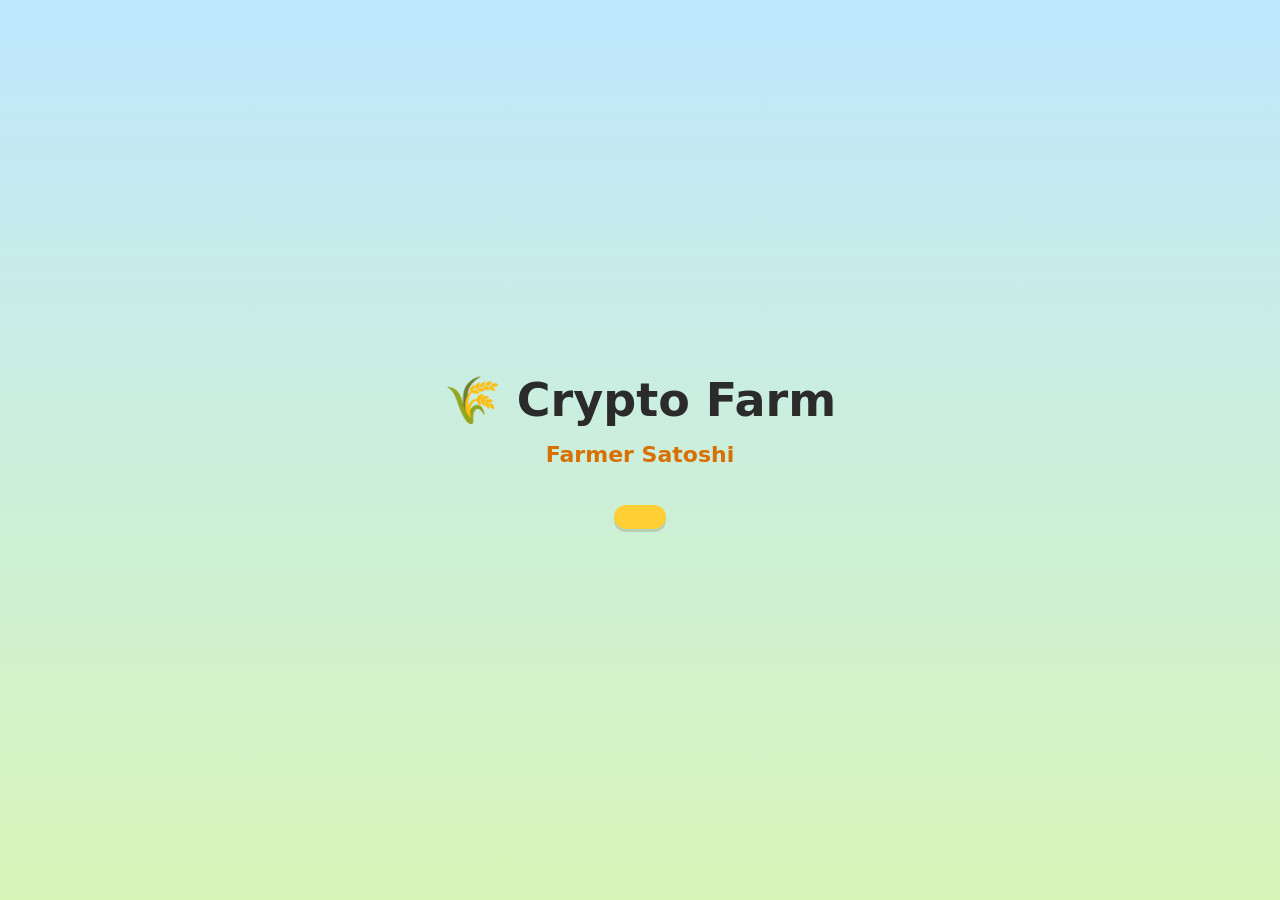
==== docs/game/index.html @ b7375c0f "Add files via upload" ====
<!doctype html>
<html lang="en">
<head>
<meta charset="utf-8">
<meta name="viewport" content="width=device-width,initial-scale=1,viewport-fit=cover">
<title>Crypto Farm: Farmer Satoshi</title>
<link rel="stylesheet" href="style.css">
<script type="importmap">{"imports":{"three":"https://cdn.jsdelivr.net/npm/three@0.160.0/build/three.module.js"}}</script>
</head>
<body>
<canvas id="c"></canvas>
<div id="hud"><button id="wb">💰 Wallet</button><span id="tk"></span><button id="mu">🔊</button></div>
<div id="bar"></div>
<div id="wp" class="hide"></div>
<div id="title">
  <h1>🌾 Crypto Farm</h1><h2>Farmer Satoshi</h2>
  <p id="ld"></p><p id="tut"></p>
  <button id="go"></button>
</div>
<small id="sim"></small>
<script type="module" src="js/main.js"></script>
</body>
</html>
---- docs/game/style.css ----
*{box-sizing:border-box;margin:0}
html,body{height:100%;overflow:hidden;font:600 14px/1.3 system-ui,sans-serif;color:#2b2b2b;-webkit-tap-highlight-color:transparent}
canvas{position:fixed;inset:0;width:100%;height:100%;touch-action:none;display:block}
button{font:inherit;border:0;border-radius:14px;padding:8px 12px;background:#fff;box-shadow:0 3px 0 #0002;cursor:pointer}
button:focus-visible,select:focus-visible,input:focus-visible{outline:3px solid #2a6df4;outline-offset:2px}
#hud{position:fixed;top:0;left:0;right:0;display:flex;gap:8px;align-items:center;padding:calc(env(safe-area-inset-top,0px) + 8px) 10px 8px}
#tk{flex:1;min-width:0;background:#fffc;border-radius:14px;padding:8px 12px;font-size:12px}
#bar{position:fixed;left:0;right:0;bottom:0;display:flex;gap:6px;justify-content:center;padding:8px 8px calc(env(safe-area-inset-bottom,0px) + 22px)}
#bar button{display:flex;flex-direction:column;align-items:center;font-size:22px;line-height:1.1;padding:6px 9px;transition:transform .15s}
#bar b{font-size:11px}#bar small{font-size:9px;opacity:.7}
#bar .on{background:#ffe27a;transform:translateY(-5px)}
#wp{position:fixed;top:calc(env(safe-area-inset-top,0px) + 56px);right:8px;width:min(350px,calc(100% - 16px));max-height:62vh;overflow:auto;background:#fffe;border-radius:18px;padding:10px;box-shadow:0 8px 24px #0003}
.hide{display:none}
.r{display:grid;grid-template-columns:14px 42px 1fr auto auto;gap:6px;align-items:center;padding:3px 0;font-size:12px}
.r i{width:12px;height:12px;border-radius:50%}.r em{font-style:normal;opacity:.6}
.r u{text-decoration:none;min-width:76px;text-align:right}.up{color:#1a8a44}.dn{color:#d33}
#sw{margin-top:8px;padding-top:8px;border-top:2px dashed #0002;display:flex;flex-wrap:wrap;gap:6px;align-items:center}
#sw input,#sw select{font:inherit;padding:6px;border-radius:10px;border:2px solid #0002;max-width:86px}
#sw small{width:100%;opacity:.6}
#title{position:fixed;inset:0;z-index:5;display:flex;flex-direction:column;align-items:center;justify-content:center;gap:10px;text-align:center;padding:24px;background:linear-gradient(#bfe8ff,#d8f5b8)}
#title h1{font-size:46px}#title h2{font-size:22px;color:#d96f00}#title p{max-width:30ch}
#go{background:#ffcf33;font-size:18px;padding:12px 26px;margin-top:6px}
#sim{position:fixed;left:10px;bottom:4px;font-size:10px;opacity:.6;z-index:6}
.fly{position:fixed;z-index:4;font-weight:800;font-size:16px;pointer-events:none;text-shadow:0 2px 0 #fff;transition:transform .8s cubic-bezier(.5,-.3,.7,1),opacity .8s}
@media (prefers-reduced-motion:reduce){.fly{transition:none}}
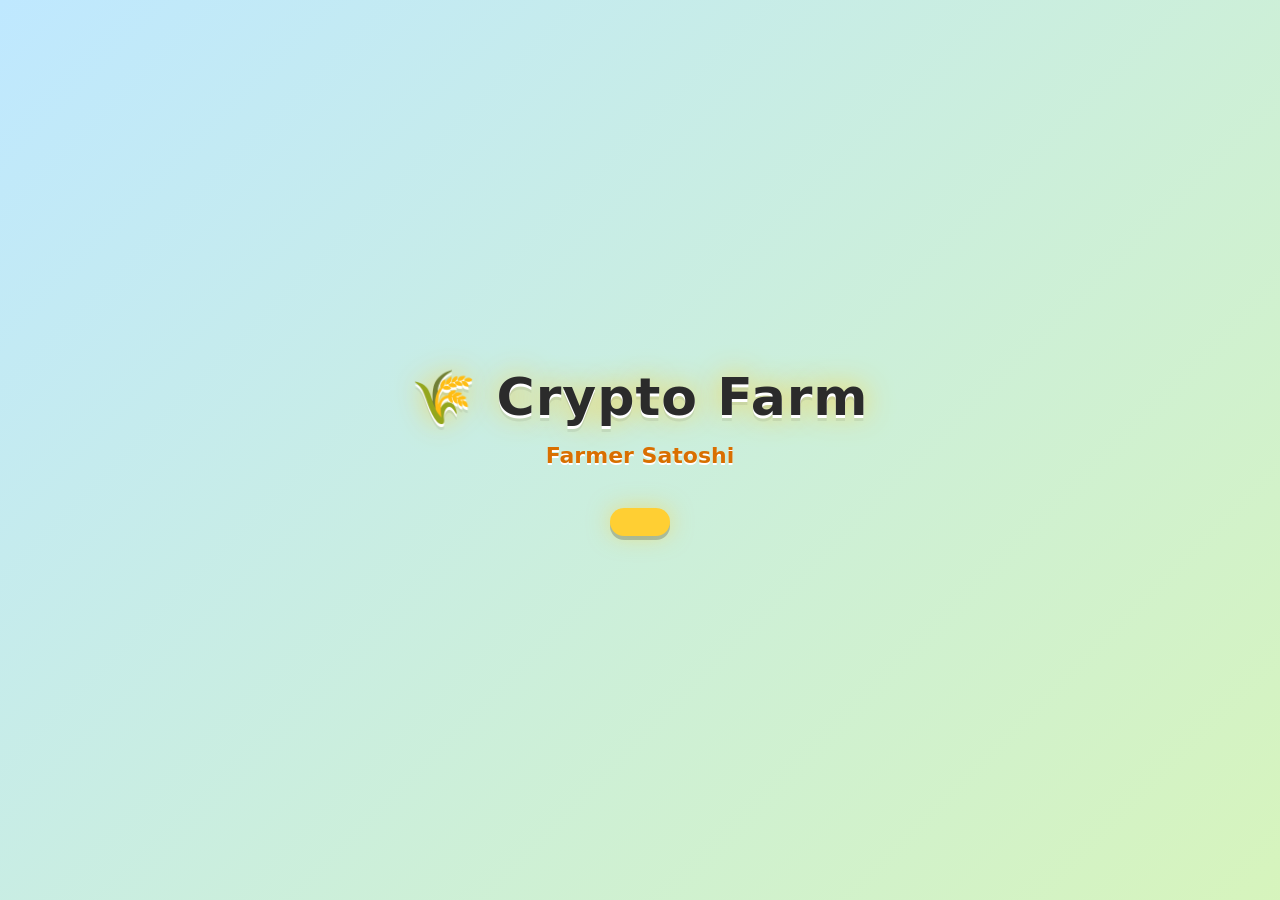
==== commit 41150c88: "Add files via upload" ====
--- a/docs/game/index.html
+++ b/docs/game/index.html
@@ -5,12 +5,19 @@
 <meta name="viewport" content="width=device-width,initial-scale=1,viewport-fit=cover">
 <title>Crypto Farm: Farmer Satoshi</title>
 <link rel="stylesheet" href="style.css">
-<script type="importmap">{"imports":{"three":"https://cdn.jsdelivr.net/npm/three@0.160.0/build/three.module.js"}}</script>
+<script type="importmap">{"imports":{"three":"./lib/three.module.js"}}</script>
 </head>
 <body>
 <canvas id="c"></canvas>
-<div id="hud"><button id="wb">💰 Wallet</button><span id="tk"></span><button id="mu">🔊</button></div>
+<div id="hud">
+  <button id="wb">💰 <span id="wt">$0</span></button>
+  <div id="chips"><span id="chip-time">☀️ 08:00</span><span id="chip-wx">☀️ cerah</span></div>
+  <button id="mu">🔊</button>
+</div>
+<span id="tk"></span>
 <div id="bar"></div>
+<div id="stick"><div id="knob"></div></div>
+<button id="act" class="hide"></button>
 <div id="wp" class="hide"></div>
 <div id="title">
   <h1>🌾 Crypto Farm</h1><h2>Farmer Satoshi</h2>
--- a/docs/game/style.css
+++ b/docs/game/style.css
@@ -3,13 +3,41 @@
 canvas{position:fixed;inset:0;width:100%;height:100%;touch-action:none;display:block}
 button{font:inherit;border:0;border-radius:14px;padding:8px 12px;background:#fff;box-shadow:0 3px 0 #0002;cursor:pointer}
 button:focus-visible,select:focus-visible,input:focus-visible{outline:3px solid #2a6df4;outline-offset:2px}
-#hud{position:fixed;top:0;left:0;right:0;display:flex;gap:8px;align-items:center;padding:calc(env(safe-area-inset-top,0px) + 8px) 10px 8px}
-#tk{flex:1;min-width:0;background:#fffc;border-radius:14px;padding:8px 12px;font-size:12px}
-#bar{position:fixed;left:0;right:0;bottom:0;display:flex;gap:6px;justify-content:center;padding:8px 8px calc(env(safe-area-inset-bottom,0px) + 22px)}
-#bar button{display:flex;flex-direction:column;align-items:center;font-size:22px;line-height:1.1;padding:6px 9px;transition:transform .15s}
-#bar b{font-size:11px}#bar small{font-size:9px;opacity:.7}
+
+/* ---------- HUD ---------- */
+#hud{position:fixed;top:0;left:0;right:0;display:flex;gap:8px;align-items:center;padding:calc(env(safe-area-inset-top,0px) + 8px) 10px 8px;z-index:5}
+#wb{font-size:15px;padding:8px 14px}
+#chips{display:flex;gap:6px;flex:1;min-width:0;justify-content:center}
+#chips span{background:#fffc;border-radius:12px;padding:6px 10px;font-size:11px;white-space:nowrap;box-shadow:0 2px 0 #0001}
+#mu{width:42px;min-height:42px;font-size:17px;padding:0}
+#tk{position:fixed;top:calc(env(safe-area-inset-top,0px) + 58px);left:10px;right:10px;background:#fffc;border-radius:12px;padding:5px 12px;font-size:11px;z-index:4;pointer-events:none;text-align:center;box-shadow:0 2px 0 #0001}
+
+/* ---------- crop bar (di atas zona jempol) ---------- */
+#bar{position:fixed;left:0;right:0;bottom:calc(env(safe-area-inset-bottom,0px) + 132px);display:flex;gap:6px;justify-content:center;padding:0 8px;z-index:5;flex-wrap:wrap}
+#bar button{display:flex;flex-direction:column;align-items:center;font-size:20px;line-height:1.1;padding:5px 8px;transition:transform .15s;border-radius:12px}
+#bar b{font-size:10px}#bar small{font-size:8px;opacity:.7}
 #bar .on{background:#ffe27a;transform:translateY(-5px)}
-#wp{position:fixed;top:calc(env(safe-area-inset-top,0px) + 56px);right:8px;width:min(350px,calc(100% - 16px));max-height:62vh;overflow:auto;background:#fffe;border-radius:18px;padding:10px;box-shadow:0 8px 24px #0003}
+
+/* ---------- joystick analog (kiri) ---------- */
+#stick{position:fixed;left:22px;bottom:calc(env(safe-area-inset-bottom,0px) + 22px);width:108px;height:108px;border-radius:50%;
+  background:radial-gradient(circle,rgba(255,255,255,.16),rgba(255,255,255,.04));
+  border:2px solid rgba(255,255,255,.4);opacity:.5;transition:opacity .12s;z-index:4;pointer-events:none}
+#stick.on{opacity:1;border-color:#fff}
+#knob{position:absolute;left:50%;top:50%;width:50px;height:50px;border-radius:50%;
+  background:radial-gradient(circle at 35% 30%,#fff,#b9d6ff);border:2px solid #2a6df4;
+  transform:translate(-50%,-50%);box-shadow:0 3px 0 #0003;transition:transform .04s}
+#stick.on #knob{transition:none}
+
+/* ---------- tombol aksi kontekstual (kanan) ---------- */
+#act{position:fixed;right:20px;bottom:calc(env(safe-area-inset-bottom,0px) + 26px);width:86px;height:86px;border-radius:50%;
+  background:#ffcf33;color:#241a00;font-size:24px;font-weight:800;display:flex;flex-direction:column;align-items:center;justify-content:center;
+  gap:1px;box-shadow:0 4px 0 #0003,0 0 20px rgba(255,207,51,.45);z-index:6;border:0;min-height:0;padding:0;line-height:1.1}
+#act small{font-size:9.5px;font-weight:700;max-width:76px;text-align:center}
+#act:active{transform:scale(.93)}
+
+/* ---------- wallet panel + sparkline ---------- */
+#wp{position:fixed;top:calc(env(safe-area-inset-top,0px) + 92px);right:8px;width:min(350px,calc(100% - 16px));max-height:62vh;overflow:auto;background:#fffe;border-radius:18px;padding:10px;box-shadow:0 8px 24px #0003;z-index:5}
+#spark{width:100%;height:36px;background:#f2f7f2;border-radius:10px;margin-bottom:8px;display:block}
 .hide{display:none}
 .r{display:grid;grid-template-columns:14px 42px 1fr auto auto;gap:6px;align-items:center;padding:3px 0;font-size:12px}
 .r i{width:12px;height:12px;border-radius:50%}.r em{font-style:normal;opacity:.6}
@@ -17,9 +45,30 @@
 #sw{margin-top:8px;padding-top:8px;border-top:2px dashed #0002;display:flex;flex-wrap:wrap;gap:6px;align-items:center}
 #sw input,#sw select{font:inherit;padding:6px;border-radius:10px;border:2px solid #0002;max-width:86px}
 #sw small{width:100%;opacity:.6}
-#title{position:fixed;inset:0;z-index:5;display:flex;flex-direction:column;align-items:center;justify-content:center;gap:10px;text-align:center;padding:24px;background:linear-gradient(#bfe8ff,#d8f5b8)}
-#title h1{font-size:46px}#title h2{font-size:22px;color:#d96f00}#title p{max-width:30ch}
-#go{background:#ffcf33;font-size:18px;padding:12px 26px;margin-top:6px}
+
+/* ---------- title screen "wah" ---------- */
+#title{position:fixed;inset:0;z-index:7;display:flex;flex-direction:column;align-items:center;justify-content:center;gap:10px;text-align:center;padding:24px;
+  background:linear-gradient(135deg,#bfe8ff,#d8f5b8,#ffe9b8,#bfe8ff);background-size:320% 320%;animation:skyShift 16s ease infinite}
+@keyframes skyShift{0%,100%{background-position:0% 50%}50%{background-position:100% 50%}}
+#title h1{font-size:52px;letter-spacing:1px;text-shadow:0 3px 0 #fff,0 6px 0 #0001,0 0 28px rgba(255,207,51,.85);animation:titlePop 2.6s ease-in-out infinite}
+@keyframes titlePop{0%,100%{transform:scale(1) rotate(-.5deg)}50%{transform:scale(1.05) rotate(.5deg)}}
+#title h2{font-size:22px;color:#d96f00;text-shadow:0 2px 0 #fff}
+#title p{max-width:32ch;font-size:13px}
+#go{background:#ffcf33;font-size:19px;padding:14px 30px;margin-top:8px;box-shadow:0 4px 0 #0003,0 0 22px rgba(255,207,51,.5);animation:goGlow 1.6s ease-in-out infinite}
+@keyframes goGlow{0%,100%{transform:scale(1)}50%{transform:scale(1.06)}}
 #sim{position:fixed;left:10px;bottom:4px;font-size:10px;opacity:.6;z-index:6}
-.fly{position:fixed;z-index:4;font-weight:800;font-size:16px;pointer-events:none;text-shadow:0 2px 0 #fff;transition:transform .8s cubic-bezier(.5,-.3,.7,1),opacity .8s}
-@media (prefers-reduced-motion:reduce){.fly{transition:none}}
+
+/* ---------- flying text ---------- */
+.fly{position:fixed;z-index:8;font-weight:800;font-size:16px;pointer-events:none;text-shadow:0 2px 0 #fff;transition:transform .8s cubic-bezier(.5,-.3,.7,1),opacity .8s}
+@media (prefers-reduced-motion:reduce){.fly{transition:none}#title h1,#go{animation:none}}
+
+/* ---------- HP kecil ---------- */
+@media (max-width:430px){
+  #bar button{font-size:17px;padding:4px 6px}
+  #bar small{display:none}
+  #stick{width:92px;height:92px;left:14px}
+  #knob{width:44px;height:44px}
+  #act{width:74px;height:74px;right:14px;font-size:20px}
+  #act small{font-size:8.5px;max-width:64px}
+  #chips span{font-size:10px;padding:5px 8px}
+}
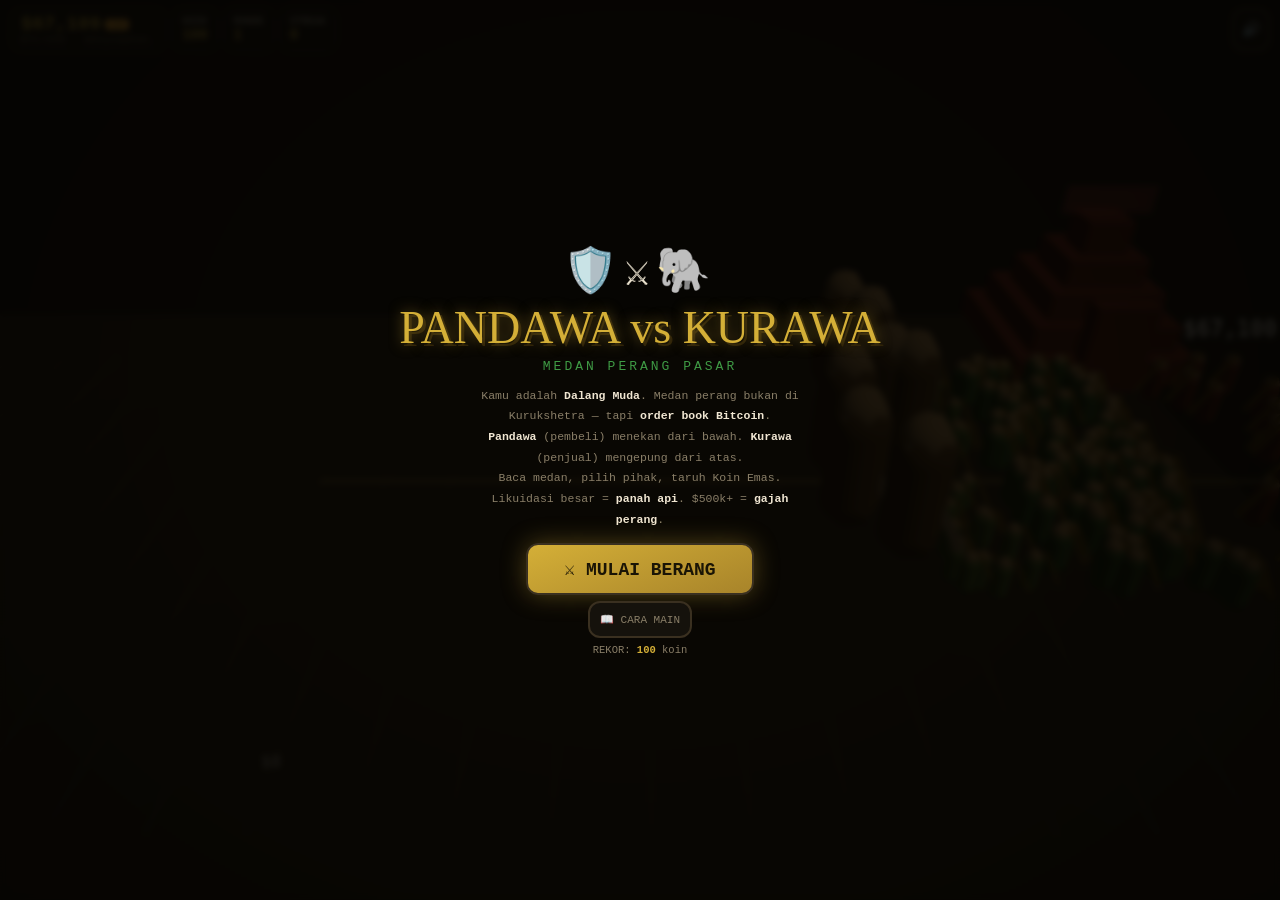
==== commit 91854b1d: "Add files via upload" ====
--- a/docs/game/index.html
+++ b/docs/game/index.html
@@ -1,30 +1,902 @@
-<!doctype html>
-<html lang="en">
+<!DOCTYPE html>
+<html lang="id">
 <head>
-<meta charset="utf-8">
-<meta name="viewport" content="width=device-width,initial-scale=1,viewport-fit=cover">
-<title>Crypto Farm: Farmer Satoshi</title>
-<link rel="stylesheet" href="style.css">
-<script type="importmap">{"imports":{"three":"./lib/three.module.js"}}</script>
+<meta charset="UTF-8">
+<meta name="viewport" content="width=device-width, initial-scale=1.0, maximum-scale=1.0, user-scalable=no">
+<title>PANDAWA vs KURAWA — Medan Perang Pasar</title>
+<style>
+/* ============================================================
+   PANDAWA vs KURAWA — Medan Perang Pasar
+   Live-data battlefield game · single file · Three.js local
+   ============================================================ */
+:root{
+  --bg:#0a0805; --panel:#15120c; --panel2:#1e1912; --line:#3a3020;
+  --gold:#d4af37; --green:#3f9b45; --red:#a03028; --cream:#f0e6d2;
+  --txt:#e8e0cc; --dim:#8a7f68; --live:#39ff14; --sim:#ffb02e;
+}
+*{box-sizing:border-box;margin:0;padding:0;-webkit-tap-highlight-color:transparent}
+html,body{height:100%;overflow:hidden}
+body{
+  background:var(--bg);color:var(--txt);
+  font-family:'Courier New',ui-monospace,monospace;
+  touch-action:manipulation;user-select:none;-webkit-user-select:none;
+}
+.comic{font-family:'Comic Sans MS','Chalkboard SE',cursive}
+#c{position:fixed;inset:0;width:100%;height:100%;display:block}
+#vig{position:fixed;inset:0;pointer-events:none;z-index:5;
+  background:radial-gradient(ellipse at 50% 42%,transparent 50%,rgba(0,0,0,.55))}
+#crt{position:fixed;inset:0;pointer-events:none;z-index:6;
+  background:repeating-linear-gradient(0deg,rgba(0,0,0,.10) 0 1px,transparent 1px 3px)}
+.screen{position:fixed;inset:0;z-index:20;display:none;flex-direction:column;
+  padding:14px;overflow-y:auto;background:rgba(6,5,3,.88);backdrop-filter:blur(3px)}
+.screen.on{display:flex}
+button{font-family:inherit;cursor:pointer;border:2px solid var(--line);color:var(--txt);
+  background:var(--panel);border-radius:12px;padding:10px;font-size:14px;min-height:48px;
+  transition:transform .06s}
+button:active{transform:scale(.95)}
+button:disabled{opacity:.35}
+
+/* ─── HUD ─── */
+#hud{position:fixed;top:0;left:0;right:0;z-index:10;display:flex;gap:6px;
+  padding:8px 10px;align-items:stretch;pointer-events:none}
+#hud > *{pointer-events:auto}
+#price-box{background:rgba(12,10,6,.85);border:1px solid var(--line);border-radius:10px;
+  padding:5px 10px;min-width:118px}
+#price{font-size:19px;font-weight:800;color:var(--gold);line-height:1.1}
+#price-sub{font-size:9px;color:var(--dim);letter-spacing:1px}
+#mode{display:inline-block;font-size:8px;padding:1px 5px;border-radius:4px;margin-left:4px;vertical-align:2px}
+#mode.live{background:var(--live);color:#03140a}
+#mode.sim{background:var(--sim);color:#241a00}
+.hud-chip{background:rgba(12,10,6,.85);border:1px solid var(--line);border-radius:10px;
+  padding:5px 9px;font-size:10px;display:flex;flex-direction:column;justify-content:center}
+.hud-chip b{font-size:14px;color:var(--gold)}
+#mute{margin-left:auto;width:38px;min-height:38px;padding:0;font-size:15px;background:rgba(12,10,6,.85)}
+
+/* ─── battle info (tengah atas) ─── */
+#binfo{position:fixed;top:56px;left:50%;transform:translateX(-50%);z-index:10;width:min(92vw,420px);
+  background:rgba(12,10,6,.85);border:1px solid var(--line);border-radius:12px;padding:8px 12px;display:none}
+#binfo.on{display:block}
+#rangebar{position:relative;height:26px;background:#0a0805;border:1px solid var(--line);border-radius:8px;margin:6px 0 4px;overflow:hidden}
+#range-fill{position:absolute;top:0;bottom:0;left:0;width:0;background:linear-gradient(90deg,rgba(160,48,40,.25),rgba(63,155,69,.25))}
+#range-line{position:absolute;top:-2px;bottom:-2px;width:3px;background:var(--gold);box-shadow:0 0 8px var(--gold);left:50%}
+#range-zone{position:absolute;top:0;bottom:0;width:2px}
+#zone-lo{left:0;background:var(--red)} #zone-hi{right:0;background:var(--green)}
+#range-labels{display:flex;justify-content:space-between;font-size:9px;color:var(--dim)}
+#range-labels b{color:var(--cream)}
+#armies{display:flex;gap:8px;margin-top:6px}
+.army{flex:1;font-size:9px}
+.army .bar{height:7px;background:#0a0805;border:1px solid var(--line);border-radius:4px;overflow:hidden;margin-top:2px}
+.army .bar i{display:block;height:100%;transition:width .3s}
+#army-p i{background:var(--green)} #army-k i{background:var(--red)}
+.army span{color:var(--dim)}
+#betinfo{font-size:10px;text-align:center;color:var(--dim);margin-top:5px}
+#betinfo b{color:var(--gold)}
+
+/* ─── prep panel ─── */
+#prep{position:fixed;left:50%;transform:translateX(-50%);bottom:12px;z-index:12;width:min(94vw,440px);
+  background:rgba(14,11,7,.94);border:2px solid var(--gold);border-radius:16px;padding:12px;display:none;
+  box-shadow:0 0 30px rgba(212,175,55,.2)}
+#prep.on{display:block}
+#prep-title{text-align:center;font-size:13px;color:var(--gold);letter-spacing:2px;margin-bottom:8px}
+#prep-count{text-align:center;font-size:22px;font-weight:800;color:var(--cream);margin-bottom:8px}
+#side-btns{display:grid;grid-template-columns:1fr 1fr;gap:8px;margin-bottom:8px}
+#side-btns button{display:flex;flex-direction:column;align-items:center;gap:1px;padding:8px;min-height:58px}
+#side-btns button small{font-size:9px;color:var(--dim)}
+#btn-pandawa{border-color:var(--green);background:linear-gradient(160deg,#12280f,#0a1a08)}
+#btn-pandawa b{color:var(--green);font-size:16px}
+#btn-kurawa{border-color:var(--red);background:linear-gradient(160deg,#2a0e0a,#1a0806)}
+#btn-kurawa b{color:#e06058;font-size:16px}
+#stake-row{display:flex;gap:6px;align-items:center;font-size:10px;color:var(--dim)}
+#stake-row button{flex:1;min-height:38px;font-size:12px}
+#stake-row button.sel{border-color:var(--gold);color:var(--gold);background:#241d0c}
+#prep-hint{font-size:9px;color:var(--dim);text-align:center;margin-top:7px;line-height:1.5}
+
+/* ─── feed dalang ─── */
+#feed{position:fixed;left:8px;bottom:8px;z-index:8;width:min(52vw,250px);pointer-events:none}
+#feed div{font-size:9.5px;color:var(--dim);line-height:1.5;padding:2px 6px;margin-top:2px;
+  background:rgba(10,8,5,.75);border-left:2px solid var(--gold);border-radius:0 6px 6px 0;
+  animation:feedIn .25s}
+#feed div.hot{color:var(--cream);border-left-color:var(--red)}
+@keyframes feedIn{from{opacity:0;transform:translateX(-8px)}to{opacity:1}}
+
+/* ─── flash narasi ─── */
+#flash{position:fixed;top:34%;left:0;right:0;z-index:15;text-align:center;pointer-events:none;display:none}
+#flash.on{display:block;animation:flashIn .3s}
+@keyframes flashIn{from{opacity:0;transform:scale(.85)}to{opacity:1;transform:none}}
+#flash-big{font-size:38px;font-weight:800;color:var(--gold);text-shadow:0 0 20px rgba(212,175,55,.5),0 3px 0 #000}
+#flash-sub{font-size:13px;color:var(--cream);margin-top:6px;text-shadow:0 2px 0 #000}
+body.shake #c{animation:shk .45s}
+@keyframes shk{0%,100%{transform:none}20%{transform:translate(-6px,4px)}40%{transform:translate(5px,-4px)}60%{transform:translate(-4px,-3px)}80%{transform:translate(3px,2px)}}
+
+/* ─── title ─── */
+#scr-title{align-items:center;justify-content:center;text-align:center;gap:6px}
+#scr-title .emojis{font-size:44px;letter-spacing:6px}
+#scr-title .big{font-size:46px;line-height:1.05;color:var(--gold);
+  text-shadow:0 0 14px rgba(212,175,55,.5),3px 3px 0 #2a1f08}
+#scr-title .sub{color:var(--green);letter-spacing:3px;font-size:13px}
+#scr-title .story{font-size:11.5px;color:var(--dim);max-width:320px;line-height:1.8;margin:6px 0}
+#scr-title .story b{color:var(--cream)}
+#btn-start{background:linear-gradient(160deg,#d4af37,#a8842a);color:#1a1405;font-weight:800;
+  font-size:18px;padding:13px 36px;box-shadow:0 0 24px rgba(212,175,55,.35)}
+#btn-how{font-size:11px;min-height:36px;color:var(--dim)}
+.hs{font-size:10.5px;color:var(--dim)} .hs b{color:var(--gold)}
+
+/* ─── rapor ─── */
+#scr-over{align-items:center;justify-content:center;text-align:center;gap:9px}
+#over-title{font-size:36px;color:var(--red);text-shadow:0 0 16px rgba(160,48,40,.5)}
+#over-sub{font-size:12px;color:var(--dim);max-width:300px;line-height:1.8}
+#rapor{background:var(--panel);border:2px solid var(--line);border-radius:14px;padding:12px 15px;
+  width:100%;max-width:350px;text-align:left;font-size:11.5px;line-height:1.9}
+#rapor .row{display:flex;justify-content:space-between;border-bottom:1px dashed var(--line);gap:8px}
+#rapor .row span:last-child{color:var(--gold);text-align:right}
+#rapor .head{display:block;text-align:center;color:var(--green);border:none;letter-spacing:2px;margin-bottom:3px;font-size:13px}
+#btn-again{background:linear-gradient(160deg,#d4af37,#a8842a);color:#1a1405;font-weight:800;font-size:16px}
+#btn-home{font-size:10px;min-height:34px;color:var(--dim)}
+
+/* ─── how modal ─── */
+#how{position:fixed;inset:0;background:rgba(4,3,1,.95);z-index:40;display:none;
+  align-items:center;justify-content:center;padding:18px}
+#how.on{display:flex}
+#how .box{background:var(--panel);border:2px solid var(--gold);border-radius:16px;padding:18px;
+  max-width:390px;font-size:12px;line-height:1.9}
+#how h3{color:var(--gold);margin-bottom:6px;font-size:16px}
+#how .k{color:var(--green)} #how .r{color:#e06058}
+#how .g{color:var(--gold)}
+
+@media (max-width:430px){
+  #price{font-size:16px} #price-box{min-width:100px}
+  #feed{width:44vw}
+  #flash-big{font-size:30px}
+  #scr-title .big{font-size:36px}
+}
+</style>
 </head>
 <body>
 <canvas id="c"></canvas>
+<div id="vig"></div><div id="crt"></div>
+
+<!-- HUD -->
 <div id="hud">
-  <button id="wb">💰 <span id="wt">$0</span></button>
-  <div id="chips"><span id="chip-time">☀️ 08:00</span><span id="chip-wx">☀️ cerah</span></div>
-  <button id="mu">🔊</button>
+  <div id="price-box">
+    <div><span id="price">$--</span><span id="mode" class="sim">SIM</span></div>
+    <div id="price-sub">BTC/USD · <span id="feed-src">menyiapkan…</span></div>
+  </div>
+  <div class="hud-chip">KOIN<b id="ui-bank">100</b></div>
+  <div class="hud-chip">RONDE<b id="ui-round">1</b></div>
+  <div class="hud-chip">STREAK<b id="ui-streak">0</b></div>
+  <button id="mute">🔊</button>
 </div>
-<span id="tk"></span>
-<div id="bar"></div>
-<div id="stick"><div id="knob"></div></div>
-<button id="act" class="hide"></button>
-<div id="wp" class="hide"></div>
-<div id="title">
-  <h1>🌾 Crypto Farm</h1><h2>Farmer Satoshi</h2>
-  <p id="ld"></p><p id="tut"></p>
-  <button id="go"></button>
+
+<!-- battle info -->
+<div id="binfo">
+  <div id="rangebar">
+    <div id="range-fill"></div>
+    <div id="zone-lo" class="range-zone"></div><div id="zone-hi" class="range-zone"></div>
+    <div id="range-line"></div>
+  </div>
+  <div id="range-labels"><span>KURAWA <b id="lbl-lo">$0</b></span><span id="lbl-mid">—</span><span><b id="lbl-hi">$0</b> PANDAWA</span></div>
+  <div id="armies">
+    <div class="army" id="army-p">PANDAWA · <span id="pow-p">0%</span><div class="bar"><i style="width:50%"></i></div></div>
+    <div class="army" id="army-k" style="text-align:right">KURAWA · <span id="pow-k">0%</span><div class="bar"><i style="width:50%"></i></div></div>
+  </div>
+  <div id="betinfo"></div>
 </div>
-<small id="sim"></small>
-<script type="module" src="js/main.js"></script>
+
+<!-- prep panel -->
+<div id="prep">
+  <div id="prep-title">⚔️ RAPAT PRADEWA — PILIH PASUKANMU</div>
+  <div id="prep-count">5</div>
+  <div id="side-btns">
+    <button id="btn-pandawa">🛡️<b>PANDAWA</b><small>harga TEMBUS atas · menang kalau naik</small></button>
+    <button id="btn-kurawa">🐻<b>KURAWA</b><small>harga TEMBUS bawah · menang kalau turun</small></button>
+  </div>
+  <div id="stake-row">
+    <span style="white-space:nowrap">TARUHAN:</span>
+    <button data-s="10">10%</button>
+    <button data-s="25" class="sel">25%</button>
+    <button data-s="50">50%</button>
+  </div>
+  <div id="prep-hint">Menang = taruhan ×1.9 + bonus streak · Kalah = taruhan hangus · Seri = taruhan kembali<br>Ronde habis kalau harga keluar garis dalam 90 detik. Keyboard: A = Pandawa, D = Kurawa</div>
+</div>
+
+<div id="feed"></div>
+<div id="flash"><div id="flash-big" class="comic"></div><div id="flash-sub"></div></div>
+
+<!-- TITLE -->
+<section id="scr-title" class="screen on">
+  <div class="emojis">🛡️⚔️🐘</div>
+  <div class="big comic">PANDAWA vs KURAWA</div>
+  <div class="sub">MEDAN PERANG PASAR</div>
+  <p class="story">Kamu adalah <b>Dalang Muda</b>. Medan perang bukan di Kurukshetra — tapi <b>order book Bitcoin</b>.<br>
+  <b>Pandawa</b> (pembeli) menekan dari bawah. <b>Kurawa</b> (penjual) mengepung dari atas.<br>
+  Baca medan, pilih pihak, taruh Koin Emas. Likuidasi besar = <b>panah api</b>. $500k+ = <b>gajah perang</b>.</p>
+  <button id="btn-start">⚔️ MULAI BERANG</button>
+  <button id="btn-how">📖 CARA MAIN</button>
+  <div class="hs">REKOR: <b id="title-hs">100</b> koin</div>
+</section>
+
+<!-- GAME OVER -->
+<section id="scr-over" class="screen">
+  <div id="over-title" class="comic">BANGKRUT</div>
+  <div id="over-sub"></div>
+  <div id="rapor"></div>
+  <button id="btn-again">⚔️ DAGANG LAGI</button>
+  <button id="btn-home">🏠 JUDUL</button>
+</section>
+
+<div id="how"><div class="box">
+  <h3>📖 CARA MAIN — 1 menit</h3>
+  1. Tiap ronde, medan membuka <span class="g">garis harga</span> (range). Kamu pilih <span class="k">PANDAWA</span> (harga naik) atau <span class="r">KURAWA</span> (harga turun) + taruhan (10/25/50% koin).<br>
+  2. Perang berlangsung <span class="g">live</span> dari data BTC nyata (order book + likuidasi Binance). Kalau feed mati, medan pindah ke mode <span class="g">SIM</span> otomatis.<br>
+  3. Harga menembus garis atas = <span class="k">PANDAWA menang</span>. Tembus bawah = <span class="r">KURAWA menang</span>. 90 detik tanpa temuus = seri.<br>
+  4. Menang = taruhan <span class="g">×1.9</span> + bonus streak. Kalah = hangus.<br>
+  5. Likuidasi $50k+ = panah api · $150k+ = jet… eh, <span class="g">garuda</span> · $500k+ = <span class="g">gajah perang</span> (layar bergetar).<br>
+  6. Koin &lt; 10 = <span class="r">BANGKRUT</span>. Raih 10.000 = <span class="g">DALANG SEPUH</span>.
+  <br><br><button id="btn-how-close" style="width:100%;background:var(--gold);color:#1a1405;font-weight:800">MENGERTI</button>
+</div></div>
+
+<script type="module">
+import * as THREE from './lib/three.module.js';
+"use strict";
+/* ============================================================
+   0. UTIL
+   ============================================================ */
+const $ = id => document.getElementById(id);
+const rnd = Math.random, ri = (a,b) => a + Math.floor(rnd()*(b-a+1)), pick = a => a[Math.floor(rnd()*a.length)];
+const clamp = (v,a,b) => Math.max(a,Math.min(b,v));
+const fmt$ = n => "$" + Math.round(n).toLocaleString("en-US");
+const fmtK = n => n >= 1000 ? (n/1000).toFixed(n>=10000?0:1)+"k" : String(Math.round(n*10)/10);
+const store = {
+  get(k){ try{ return localStorage.getItem(k); }catch(e){ return null; } },
+  set(k,v){ try{ localStorage.setItem(k,v); }catch(e){} }
+};
+window.__errors = [];
+addEventListener("error", e => window.__errors.push(String(e.message)));
+
+/* ============================================================
+   1. AUDIO — gamelan pentatonik + kendang (WebAudio)
+   ============================================================ */
+const AudioFX = {
+  ctx:null, muted: store.get("pk_mute")==="1", master:null,
+  ensure(){
+    if(!this.ctx){
+      try{
+        this.ctx = new (window.AudioContext||window.webkitAudioContext)();
+        this.master = this.ctx.createGain(); this.master.gain.value = .5;
+        this.master.connect(this.ctx.destination);
+      }catch(e){}
+    }
+    if(this.ctx && this.ctx.state==="suspended") this.ctx.resume();
+  },
+  // pluck gamelan: pelog-ish pentatonik
+  pluck(f, when=0, v=.12, d=.7){
+    if(this.muted) return; this.ensure(); if(!this.ctx) return;
+    const t = this.ctx.currentTime + when;
+    [1, 2.01, 3.02].forEach((h,i)=>{
+      const o = this.ctx.createOscillator(), g = this.ctx.createGain();
+      o.type = "triangle"; o.frequency.value = f*h;
+      g.gain.setValueAtTime(v/(i+1), t); g.gain.exponentialRampToValueAtTime(.0001, t+d/(i+1));
+      o.connect(g); g.connect(this.master); o.start(t); o.stop(t+d);
+    });
+  },
+  // kendang: ketukan genderang
+  drum(when=0, v=.25, f=62){
+    if(this.muted) return; this.ensure(); if(!this.ctx) return;
+    const t = this.ctx.currentTime + when;
+    const o = this.ctx.createOscillator(), g = this.ctx.createGain();
+    o.type="sine"; o.frequency.setValueAtTime(f*2,t); o.frequency.exponentialRampToValueAtTime(f,t+.09);
+    g.gain.setValueAtTime(v,t); g.gain.exponentialRampToValueAtTime(.0001,t+.16);
+    o.connect(g); g.connect(this.master); o.start(t); o.stop(t+.2);
+    const len = 1200, buf = this.ctx.createBuffer(1, len, this.ctx.sampleRate);
+    const ch = buf.getChannelData(0);
+    for(let i=0;i<len;i++) ch[i] = (rnd()*2-1) * (1-i/len);
+    const n = this.ctx.createBufferSource(); n.buffer = buf;
+    const nf = this.ctx.createBiquadFilter(); nf.type="lowpass"; nf.frequency.value=900;
+    const ng = this.ctx.createGain(); ng.gain.setValueAtTime(v*.6,t); ng.gain.exponentialRampToValueAtTime(.0001,t+.1);
+    n.connect(nf); nf.connect(ng); ng.connect(this.master); n.start(t);
+  },
+  gong(when=0){ // gong ageng — kejayaan
+    if(this.muted) return; this.ensure(); if(!this.ctx) return;
+    const t = this.ctx.currentTime + when;
+    [98, 147, 196, 294].forEach((f,i)=>this.pluck(f, when, .16/(i+1), 2.4));
+    this.drum(when, .3, 55);
+  },
+  arrow(){ // panah melesat
+    if(this.muted) return; this.ensure(); if(!this.ctx) return;
+    const t = this.ctx.currentTime;
+    const o = this.ctx.createOscillator(), g = this.ctx.createGain();
+    o.type="triangle"; o.frequency.setValueAtTime(2400,t); o.frequency.exponentialRampToValueAtTime(300,t+.25);
+    g.gain.setValueAtTime(.05,t); g.gain.exponentialRampToValueAtTime(.0001,t+.25);
+    o.connect(g); g.connect(this.master); o.start(t); o.stop(t+.3);
+  },
+  coin(){ this.pluck(880,0,.1,.3); this.pluck(1174,.06,.1,.3); },
+  err(){ this.pluck(233,0,.12,.5); this.pluck(185,.1,.1,.5); },
+  click(){ this.pluck(660,0,.06,.15); },
+  toggle(){ this.muted=!this.muted; store.set("pk_mute",this.muted?"1":"0"); $("mute").textContent=this.muted?"🔇":"🔊"; if(!this.muted){this.ensure(); this.click();} }
+};
+
+/* ============================================================
+   2. DATA FEED — Binance live WS + SIM fallback
+   ============================================================ */
+const Feed = {
+  mode:"sim", live:false, price:0, book:{bids:[],asks:[]},
+  liqs:[], lastLive:0, ws:[], simT:0, simP:67000, simDrift:0,
+  onLiq:null, onMode:null,
+  init(){
+    // harga awal: coba REST cepat, gagal → sim 67000
+    this.simP = 67000; this.price = 67000;
+    fetch("https://api.binance.com/api/v3/ticker/price?symbol=BTCUSDT")
+      .then(r=>r.json()).then(d=>{ if(d && d.price){ this.simP = +d.price; this.price = +d.price; } })
+      .catch(()=>{});
+    this.connectLive();
+    setInterval(()=>this.watchdog(), 1000);
+  },
+  connectLive(){
+    try{
+      const mk = (url, onMsg) => {
+        const w = new WebSocket(url);
+        w.onmessage = e => { try{ onMsg(JSON.parse(e.data)); }catch(err){} this.lastLive = Date.now();
+          if(!this.live){ this.live = true; this.mode = "live"; if(this.onMode) this.onMode("live"); } };
+        w.onerror = () => {};
+        w.onclose = () => { if(this.live){ this.live=false; this.mode="sim"; if(this.onMode) this.onMode("sim"); } };
+        this.ws.push(w); return w;
+      };
+      mk("wss://stream.binance.com:9443/ws/btcusdt@depth20@100ms", d=>{
+        this.book.bids = d.bids.map(x=>[+x[0],+x[1]]);
+        this.book.asks = d.asks.map(x=>[+x[0],+x[1]]);
+      });
+      mk("wss://stream.binance.com:9443/ws/btcusdt@aggTrade", d=>{ this.price = +d.p; });
+      mk("wss://fstream.binance.com/ws/!forceOrder", d=>{
+        const o = d.o; if(!o) return;
+        const usd = (+o.q) * (+o.p);
+        this.liqs.push({ side:o.S, usd, price:+o.p, ts:Date.now() });
+        if(this.onLiq) this.onLiq({ side:o.S, usd, price:+o.p });
+      });
+    }catch(e){ this.mode="sim"; }
+  },
+  watchdog(){
+    if(this.live && Date.now()-this.lastLive > 6000){
+      this.live=false; this.mode="sim"; if(this.onMode) this.onMode("sim");
+    }
+    if(!this.live){
+      // coba reconnect tiap 20s
+      if(!this._rc || Date.now()-this._rc > 20000){ this._rc = Date.now(); this.ws.forEach(w=>{try{w.close()}catch(e){}}); this.ws=[]; this.connectLive(); }
+    }
+  },
+  step(dt){ // dipanggil tiap frame — jalankan SIM kalau tidak live
+    if(this.live) return;
+    this.simT += dt;
+    if(rnd() < dt*0.08) this.simDrift = (rnd()-0.5)*0.0011;
+    this.simP += this.simP * (this.simDrift + (rnd()-0.5)*0.00035) * dt * 8;
+    this.price = this.simP;
+    // buku sintetis
+    if(!this._bt || Date.now()-this._bt > 120){
+      this._bt = Date.now();
+      const p = this.simP, bids=[], asks=[];
+      let q = p;
+      for(let i=0;i<20;i++){ q -= p*(0.0002+rnd()*0.0006); bids.push([q, rnd()*8+0.5]); }
+      q = p;
+      for(let i=0;i<20;i++){ q += p*(0.0002+rnd()*0.0006); asks.push([q, rnd()*8+0.5]); }
+      // wall acak
+      if(rnd()<.3) bids[ri(0,6)][1] *= ri(3,9);
+      if(rnd()<.3) asks[ri(0,6)][1] *= ri(3,9);
+      this.book.bids = bids; this.book.asks = asks;
+    }
+    // likuidasi sintetis
+    if(rnd() < dt*0.22){
+      const up = rnd() < .5;
+      const tier = rnd();
+      const usd = tier<.7 ? ri(8,45)*1000 : tier<.93 ? ri(50,140)*1000 : ri(150,800)*1000;
+      const ev = { side: up?"BUY":"SELL", usd, price: this.simP*(1+(up?1:-1)*rnd()*0.0008), ts:Date.now() };
+      this.liqs.push(ev);
+      if(this.onLiq) this.onLiq(ev);
+    }
+  },
+  depthBetween(lo, hi, side){ // total qty dalam rentang harga
+    const arr = side==="bid" ? this.book.bids : this.book.asks;
+    let s = 0;
+    for(const [p,q] of arr){ if(p>=lo && p<=hi) s += q; }
+    return s;
+  }
+};
+
+/* ============================================================
+   3. SCENE 3D — medan perang
+   ============================================================ */
+const scene = new THREE.Scene();
+scene.background = new THREE.Color(0x0a0805);
+scene.fog = new THREE.Fog(0x0a0805, 18, 42);
+
+const camera = new THREE.PerspectiveCamera(52, innerWidth/innerHeight, .1, 100);
+const renderer = new THREE.WebGLRenderer({canvas:$("c"), antialias:true});
+renderer.setPixelRatio(Math.min(devicePixelRatio, 2));
+renderer.setSize(innerWidth, innerHeight);
+renderer.shadowMap.enabled = false;
+
+// cahaya: senja kepung
+scene.add(new THREE.AmbientLight(0x6a5a40, 1.1));
+const sun = new THREE.DirectionalLight(0xffd9a0, 1.6);
+sun.position.set(6, 12, 4); scene.add(sun);
+const glowP = new THREE.PointLight(0x3f9b45, .6, 14); scene.add(glowP);
+const glowK = new THREE.PointLight(0xa03028, .6, 14); scene.add(glowK);
+
+// medan: tanah panjang
+const WORLD_HALF = 11; // x = ±11
+const terrain = new THREE.Mesh(
+  new THREE.PlaneGeometry(WORLD_HALF*2+4, 14),
+  new THREE.MeshStandardMaterial({color:0x2a2418, roughness:1})
+);
+terrain.rotation.x = -Math.PI/2; terrain.position.z = 1; scene.add(terrain);
+// garis-garis harga di tanah
+const gridMat = new THREE.LineBasicMaterial({color:0x4a4030, transparent:true, opacity:.5});
+for(let i=-10;i<=10;i+=1){
+  const g = new THREE.BufferGeometry().setFromPoints([new THREE.Vector3(i,0.02,-4), new THREE.Vector3(i,0.02,6)]);
+  scene.add(new THREE.Line(g, gridMat));
+}
+// jalan depan (garis pertempuran)
+const front = new THREE.Mesh(new THREE.PlaneGeometry(WORLD_HALF*2+4, .12),
+  new THREE.MeshBasicMaterial({color:0xd4af37, transparent:true, opacity:.35}));
+front.rotation.x = -Math.PI/2; front.position.set(0,.03,0); scene.add(front);
+
+// ── candi (basis) ──
+function makeCandi(x, color){
+  const g = new THREE.Group();
+  const mat = new THREE.MeshStandardMaterial({color, roughness:.9});
+  const parts = [[3.2,.5,3.2,0],[2.6,.5,2.6,.5],[2.0,.5,2.0,1.0],[1.4,.5,1.4,1.5],[.8,.6,.8,2.0]];
+  parts.forEach(([w,h,d,y])=>{
+    const m = new THREE.Mesh(new THREE.BoxGeometry(w,h,d), mat);
+    m.position.set(x, y+h/2, -4.6); g.add(m);
+  });
+  // gapura
+  const gate = new THREE.Mesh(new THREE.BoxGeometry(1.1,1.6,.4), mat);
+  gate.position.set(x, .8, -3.0); g.add(gate);
+  const glow = new THREE.Mesh(new THREE.PlaneGeometry(1.6,.5),
+    new THREE.MeshBasicMaterial({color, transparent:true, opacity:.5}));
+  glow.position.set(x, 2.9, -4.55); g.add(glow);
+  scene.add(g); return g;
+}
+const candiP = makeCandi(-WORLD_HALF-1.2, 0x3f9b45);
+const candiK = makeCandi(WORLD_HALF+1.2, 0xa03028);
+
+// ── label harga (sprite) ──
+function makeLabel(text, color="#d4af37"){
+  const cv = document.createElement("canvas"); cv.width=256; cv.height=64;
+  const cx = cv.getContext("2d");
+  cx.font = "bold 30px monospace"; cx.textAlign="center"; cx.textBaseline="middle";
+  cx.fillStyle = color; cx.fillText(text, 128, 34);
+  const tex = new THREE.CanvasTexture(cv);
+  const sp = new THREE.Sprite(new THREE.SpriteMaterial({map:tex, transparent:true, depthTest:false}));
+  sp.scale.set(2.2,.55,1); return sp;
+}
+const markerGroup = new THREE.Group(); scene.add(markerGroup);
+const lineLabel = makeLabel("$0", "#f0e6d2"); lineLabel.scale.set(2.6,.7,1); lineLabel.position.y = 2.6; scene.add(lineLabel);
+
+// ── pasukan: instanced ──
+const CAP = {inf:110, arc:36, ele:7};
+const bodyGeo = new THREE.CapsuleGeometry(.16,.42,3,6);
+const headGeo = new THREE.SphereGeometry(.13,6,5);
+const weapGeo = new THREE.BoxGeometry(.05,.7,.05);
+const mBody = new THREE.InstancedMesh(bodyGeo, new THREE.MeshStandardMaterial({roughness:.8}), CAP.inf*2+CAP.arc*2+CAP.ele*2);
+const mHead = new THREE.InstancedMesh(headGeo, new THREE.MeshStandardMaterial({roughness:.8}), mBody.count);
+const mWeap = new THREE.InstancedMesh(weapGeo, new THREE.MeshStandardMaterial({roughness:.6}), mBody.count);
+[mBody,mHead,mWeap].forEach(m=>{ m.instanceMatrix.setUsage(THREE.DynamicDrawUsage); scene.add(m); });
+const dummy = new THREE.Object3D();
+const col = new THREE.Color();
+
+// data unit (stabil per index) — rank dihitung sekali di awal
+const units = [];
+for(let t=0;t<2;t++){
+  const cnt = {inf:0, arc:0, ele:0};
+  for(let k=0;k<CAP.inf;k++) units.push({t,type:"inf",rank:cnt.inf++,ox:rnd(),oz:rnd(),ph:rnd()*6.28});
+  for(let k=0;k<CAP.arc;k++) units.push({t,type:"arc",rank:cnt.arc++,ox:rnd(),oz:rnd(),ph:rnd()*6.28});
+  for(let k=0;k<CAP.ele;k++) units.push({t,type:"ele",rank:cnt.ele++,ox:rnd(),oz:rnd(),ph:rnd()*6.28});
+}
+
+// ── panah & partikel ──
+const arrowGeo = new THREE.CylinderGeometry(.012,.012,.9,4);
+arrowGeo.rotateX(Math.PI/2);
+const arrows = [];
+for(let i=0;i<50;i++){
+  const m = new THREE.Mesh(arrowGeo, new THREE.MeshBasicMaterial({color:0xd4af37, transparent:true}));
+  m.visible=false; scene.add(m); arrows.push({m, life:0});
+}
+const parts = [];
+const partGeo = new THREE.BoxGeometry(.07,.07,.07);
+for(let i=0;i<160;i++){
+  const m = new THREE.Mesh(partGeo, new THREE.MeshBasicMaterial({color:0xff8830, transparent:true}));
+  m.visible=false; scene.add(m); parts.push({m, vx:0,vy:0,vz:0, life:0});
+}
+function burst(x,z,n,color){
+  let c=0;
+  for(const p of parts){ if(p.life<=0 && c<n){ c++;
+    p.m.position.set(x, .6+rnd()*.5, z); p.m.material.color.set(color); p.m.visible=true;
+    p.vx=(rnd()-.5)*5; p.vy=2+rnd()*4; p.vz=(rnd()-.5)*5; p.life=.7+rnd()*.5; } }
+}
+function fireArrows(fromX, toX, z, n){
+  let c=0;
+  for(const a of arrows){ if(a.life<=0 && c<n){ c++;
+    a.m.position.set(fromX, .8+rnd()*.5, z+(rnd()-.5)*2); a.m.visible=true;
+    a.life = .5; a.vx = (toX-fromX)/.5; a.toX = toX; a.z = z+(rnd()-.5)*1.5; } }
+  AudioFX.arrow();
+}
+
+// ── kamera ──
+let camShake = 0;
+function camUpdate(dt){
+  const lx = priceToX(Feed.price);
+  const tx = clamp(lx*0.55, -4, 4);
+  camera.position.x += (tx - camera.position.x)*Math.min(1,dt*3);
+  camera.position.y = 8.2; camera.position.z = 11.5;
+  camShake = Math.max(0, camShake - dt*2.2);
+  camera.position.x += (rnd()-.5)*camShake*.8;
+  camera.position.y += (rnd()-.5)*camShake*.5;
+  camera.lookAt(camera.position.x, .6, 0);
+}
+
+/* ============================================================
+   4. BATTLE STATE
+   ============================================================ */
+const G = {
+  phase:"title", round:1, bank:100, streak:0, bestBank:100,
+  side:null, stakePct:25, stake:0,
+  lo:0, hi:0, c:0, R:300,
+  tBattle:0, prepT:0, resolveT:0,
+  stats:{win:0,lose:0,draw:0,liqs:0,bigLiq:0,bestWin:0},
+  hs: parseInt(store.get("pk_hs")||"0",10) || 100,
+};
+let priceToX = p => 0;
+
+function newRange(){
+  G.c = Feed.price; G.R = 300;
+  G.lo = G.c - G.R; G.hi = G.c + G.R;
+}
+function startRound(){
+  newRange();
+  G.phase = "prep"; G.prepT = 5; G.side = null;
+  $("prep").classList.add("on"); $("binfo").classList.add("on");
+  $("betinfo").innerHTML = "Taruhan: <b>" + G.stakePct + "%</b> = " + fmtK(G.bank*G.stakePct/100) + " koin";
+  say("Ronde " + G.round + ": medan membentang $" + G.R + " di sekitar " + fmt$(G.c) + ".");
+  setHud();
+}
+function beginBattle(){
+  G.phase = "battle"; G.tBattle = 0;
+  $("prep").classList.remove("on");
+  const nama = G.side==="pandawa" ? "PANDAWA" : "KURAWA";
+  flash(G.side==="pandawa" ? "🛡️ UNTUK PANDAWA!" : "🐻 UNTUK KURAWA!", "Kamu membimbing " + nama + ". Taruhan " + fmtK(G.stake) + " koin.");
+  say("Dalang menabuh kendang. " + nama + " maju!");
+  AudioFX.gong(); AudioFX.drum(0,.3);
+}
+function endRound(winner){
+  G.phase = "resolve"; G.resolveT = 3.2;
+  let delta = 0, txt = "";
+  if(winner === "draw"){
+    G.stats.draw++;
+    flash("🤝 GENCAAN SENJATA", "Harga enggan memihak. Taruhan kembali.");
+    say("Perang berakhir tanpa pemenang. Kembali ke padepokan.");
+    AudioFX.pluck(392,0,.12,.8);
+  } else if(winner === G.side){
+    const mult = 1 + Math.min(G.streak,5)*.1;
+    delta = G.stake * .9 * mult;
+    G.bank += delta; G.streak++; G.stats.win++;
+    G.stats.bestWin = Math.max(G.stats.bestWin, delta);
+    flash("🏆 " + (winner==="pandawa"?"PANDAWA MENANG!":"KURAWA MENANG!"),
+      "+" + fmtK(delta) + " koin (×1.9" + (mult>1? " + streak ×"+mult.toFixed(1):"") + ")");
+    say(winner==="pandawa" ? "Barisan Kurawa mundur! Garis harga tembus!" : "Pandawa terdesak! Garis harga jebol!");
+    AudioFX.gong(); AudioFX.coin();
+    burst(0, 0, 20, 0xd4af37);
+  } else {
+    delta = -G.stake; G.bank += delta; G.streak = 0; G.stats.lose++;
+    flash("💀 " + (G.side==="pandawa"?"PANDAWA KALAH":"KURAWA KALAH"),
+      "-" + fmtK(G.stake) + " koin. " + pick(["Lawan menembus garis.","Pasukanmu terpencar.","Dalang salah baca medan."]));
+    say("Pasukanmu kocar-kacir. Koin emas berpindah tangan.");
+    AudioFX.err(); AudioFX.drum(0,.2,50);
+  }
+  G.bestBank = Math.max(G.bestBank, G.bank);
+  setHud();
+  setTimeout(()=>{
+    if(G.bank < 10) return gameOver();
+    G.round++; startRound();
+  }, 3200);
+}
+function gameOver(){
+  G.phase = "over";
+  $("prep").classList.remove("on"); $("binfo").classList.remove("on");
+  const isRec = G.bestBank > G.hs;
+  if(isRec){ G.hs = Math.floor(G.bestBank); store.set("pk_hs", String(G.hs)); }
+  const rank = G.bestBank >= 10000 ? "DALANG SEPUH 👑" : G.bestBank >= 2000 ? "SENAPATI 🎖️" :
+               G.bestBank >= 500 ? "KSATRIA ⚔️" : G.bestBank >= 100 ? "PEDAGANG 🪙" : "WARGA PASAR 🧺";
+  $("over-title").textContent = "BANGKRUT";
+  $("over-sub").textContent = pick([
+    "Koin terakhir habis buat gas… eh, buat kemenyan.",
+    "Bangkrut bukan akhir. Cuma jeda sebelum rugi lagi.",
+    "Medan perang mengunci pintunya. Koinmu jadi kenangan.",
+  ]) + " Pangkat akhir: " + rank;
+  const s = G.stats;
+  $("rapor").innerHTML = `<span class="head">📜 LAPORAN DALANG</span>` +
+    row("Pangkat", rank) + row("Ronde bertahan", G.round) +
+    row("Menang / Kalah / Seri", s.win + " / " + s.lose + " / " + s.draw) +
+    row("Koin puncak", fmtK(G.bestBank)) +
+    row("Menang terbaik", "+" + fmtK(s.bestWin)) +
+    row("Likuidasi disaksikan", s.liqs + (s.bigLiq? " ("+s.bigLiq+" besar)":"")) +
+    row("Rekor", fmtK(G.hs) + (isRec ? ' <span style="color:var(--gold)">★ BARU</span>' : ""));
+  $("scr-over").classList.add("on");
+  AudioFX.err();
+  function row(k,v){ return `<div class="row"><span>${k}</span><span>${v}</span></div>`; }
+}
+
+/* ============================================================
+   5. UI
+   ============================================================ */
+function setHud(){
+  $("ui-bank").textContent = fmtK(G.bank);
+  $("ui-round").textContent = G.round;
+  $("ui-streak").textContent = G.streak;
+  $("title-hs").textContent = fmtK(G.hs);
+}
+function say(t){
+  const f = $("feed"); const d = document.createElement("div");
+  d.textContent = "🎭 " + t; f.prepend(d);
+  while(f.children.length > 7) f.lastChild.remove();
+}
+function flash(big, sub){
+  $("flash-big").textContent = big; $("flash-sub").textContent = sub || "";
+  $("flash").classList.add("on");
+  clearTimeout(flash._t); flash._t = setTimeout(()=>$("flash").classList.remove("on"), 2200);
+}
+Feed.onMode = m => {
+  const el = $("mode");
+  el.textContent = m === "live" ? "LIVE" : "SIM";
+  el.className = m;
+  $("feed-src").textContent = m === "live" ? "Binance spot" : "medan simulasi";
+  say(m === "live" ? "Aliran data nyata tersambung — Binance." : "Feed terputus — medan beralih ke simulasi.");
+};
+Feed.onLiq = ev => {
+  G.stats.liqs++;
+  const side = ev.side === "SELL" ? "pandawa" : "kurawa"; // SELL = long likuidasi → Pandawa kena
+  const lx = priceToX(ev.price);
+  if(ev.usd >= 500000){
+    G.stats.bigLiq++;
+    camShake = 1.1;
+    flash("🐘 GAJAH PERANG!", (side==="pandawa"?"Kurawa":"Pandawa") + " melepas gajah — likuidasi $" + fmtK(ev.usd/1000) + "k");
+    say("Gajah perang " + (side==="pandawa"?"Kurawa":"Pandawa") + " menyerbu! Tanah bergetar ($" + fmtK(ev.usd/1000) + "k).");
+    AudioFX.drum(0,.4,48); burst(lx, side==="pandawa"?1.5:-1.5, 24, 0xc8a050);
+    fireArrows(side==="pandawa"? lx+4 : lx-4, lx, side==="pandawa"?1:-1, 10);
+  } else if(ev.usd >= 150000){
+    camShake = .6;
+    say("Panah api " + (side==="pandawa"?"Kurawa":"Pandawa") + " menghantam barisan ($" + fmtK(ev.usd/1000) + "k).");
+    fireArrows(side==="pandawa"? lx+4 : lx-4, lx, side==="pandawa"?1:-1, 6);
+    AudioFX.drum(0,.2,60);
+  } else if(ev.usd >= 50000){
+    say("Likuidasi $" + fmtK(ev.usd/1000) + "k mengenai " + (side==="pandawa"?"Pandawa":"Kurawa") + ".");
+    fireArrows(side==="pandawa"? lx+4 : lx-4, lx, side==="pandawa"?1:-1, 3);
+  }
+  // knockback visual: unit pihak kena mundur sesaat
+  hitFlash[side] = 1;
+};
+const hitFlash = {pandawa:0, kurawa:0};
+
+// ── input ──
+$("btn-pandawa").onclick = ()=>chooseSide("pandawa");
+$("btn-kurawa").onclick = ()=>chooseSide("kurawa");
+function chooseSide(s){
+  if(G.phase !== "prep" || G.side) return;
+  G.side = s; G.stake = G.bank * G.stakePct / 100;
+  AudioFX.click();
+  $("btn-pandawa").style.opacity = s==="pandawa" ? 1 : .4;
+  $("btn-kurawa").style.opacity = s==="kurawa" ? 1 : .4;
+  $("betinfo").innerHTML = "Pilihan: <b>" + (s==="pandawa"?"PANDAWA 🛡️":"KURAWA 🐻") + "</b> · taruhan <b>" + fmtK(G.stake) + "</b> koin";
+  say(s==="pandawa" ? "Kamu memihak Pandawa. Semoga harga mau naik." : "Kamu memihak Kurawa. Semoga pasar mau jatuh.");
+}
+document.querySelectorAll("#stake-row button").forEach(b=>{
+  b.onclick = ()=>{
+    if(G.phase !== "prep") return;
+    G.stakePct = +b.dataset.s;
+    document.querySelectorAll("#stake-row button").forEach(x=>x.classList.remove("sel"));
+    b.classList.add("sel"); AudioFX.click();
+    if(G.side){ G.stake = G.bank * G.stakePct / 100;
+      $("betinfo").innerHTML = "Pilihan: <b>" + (G.side==="pandawa"?"PANDAWA 🛡️":"KURAWA 🐻") + "</b> · taruhan <b>" + fmtK(G.stake) + "</b> koin"; }
+    else $("betinfo").innerHTML = "Taruhan: <b>" + G.stakePct + "%</b> = " + fmtK(G.bank*G.stakePct/100) + " koin";
+  };
+});
+$("btn-start").onclick = startGame;
+$("btn-again").onclick = startGame;
+$("btn-home").onclick = ()=>{ $("scr-over").classList.remove("on"); $("scr-title").classList.add("on"); };
+$("btn-how").onclick = ()=>$("how").classList.add("on");
+$("btn-how-close").onclick = ()=>$("how").classList.remove("on");
+$("mute").onclick = ()=>AudioFX.toggle();
+addEventListener("keydown", e=>{
+  if(G.phase === "prep"){
+    if(e.key==="a"||e.key==="A") chooseSide("pandawa");
+    if(e.key==="d"||e.key==="D") chooseSide("kurawa");
+  }
+  if((e.key==="Enter"||e.key===" ") && (G.phase==="title"||G.phase==="over")) startGame();
+});
+
+function startGame(){
+  AudioFX.ensure(); AudioFX.click();
+  G.bank = 100; G.round = 1; G.streak = 0; G.bestBank = 100;
+  G.stats = {win:0,lose:0,draw:0,liqs:0,bigLiq:0,bestWin:0};
+  $("scr-title").classList.remove("on"); $("scr-over").classList.remove("on");
+  startRound();
+}
+
+/* ============================================================
+   6. RENDER LOOP
+   ============================================================ */
+const clock = new THREE.Clock();
+function frame(){
+  requestAnimationFrame(frame);
+  const dt = Math.min(clock.getDelta(), .05);
+  Feed.step(dt);
+  camUpdate(dt);
+
+  // range mapping
+  priceToX = p => clamp((p - G.c) / G.R * 10, -WORLD_HALF-1, WORLD_HALF+1);
+  const lx = priceToX(Feed.price);
+
+  // ── HUD harga ──
+  $("price").textContent = fmt$(Feed.price);
+
+  // ── battle info bar ──
+  if(G.phase === "battle" || G.phase === "resolve"){
+    const pct = clamp((Feed.price - G.lo)/(G.hi - G.lo), 0, 1);
+    $("range-line").style.left = (pct*100) + "%";
+    $("range-fill").style.width = (pct*100) + "%";
+    $("lbl-lo").textContent = fmt$(G.lo);
+    $("lbl-hi").textContent = fmt$(G.hi);
+    $("lbl-mid").textContent = fmt$(Feed.price);
+    const bd = Feed.depthBetween(G.lo, Feed.price, "bid");
+    const ad = Feed.depthBetween(Feed.price, G.hi, "ask");
+    const tot = bd + ad || 1;
+    $("pow-p").textContent = Math.round(bd/tot*100) + "%";
+    $("pow-k").textContent = Math.round(ad/tot*100) + "%";
+    $("army-p").querySelector("i").style.width = (bd/tot*100) + "%";
+    $("army-k").querySelector("i").style.width = (ad/tot*100) + "%";
+  }
+
+  // ── garis depan 3D ──
+  front.position.x = lx;
+  lineLabel.position.x = lx;
+  // update label harga tiap 10 frame (hemat)
+  if(!frame._n) frame._n = 0;
+  if(frame._n++ % 10 === 0){
+    if(lineLabel.material.map) lineLabel.material.map.dispose();
+    const c2 = document.createElement("canvas"); c2.width=256; c2.height=64;
+    const x2 = c2.getContext("2d"); x2.font="bold 30px monospace"; x2.textAlign="center"; x2.textBaseline="middle";
+    x2.fillStyle = "#f0e6d2"; x2.fillText(fmt$(Feed.price), 128, 34);
+    lineLabel.material.map = new THREE.CanvasTexture(c2);
+    lineLabel.material.needsUpdate = true;
+  }
+  glowP.position.set(lx-2, 2, 0); glowK.position.set(lx+2, 2, 0);
+
+  // ── marker harga di tanah ──
+  if(!frame._mk || frame._n % 30 === 0){
+    // buang sprite lama + dispose teksturnya (cegah leak)
+    for(const sp of markerGroup.children){ if(sp.material.map) sp.material.map.dispose(); sp.material.dispose(); }
+    markerGroup.clear();
+    const step = 100;
+    for(let p = Math.ceil(G.lo/step)*step; p <= G.hi; p += step){
+      const sp = makeLabel("$" + p, "#8a7f68");
+      sp.position.set(priceToX(p), .1, 5.2); sp.scale.set(1.5,.4,1);
+      markerGroup.add(sp);
+    }
+  }
+
+  // ── layout pasukan ──
+  const bd = Feed.depthBetween(G.lo, Feed.price, "bid");
+  const ad = Feed.depthBetween(Feed.price, G.hi, "ask");
+  const powP = bd/(bd+ad||1), powK = 1-powP;
+  hitFlash.pandawa = Math.max(0, hitFlash.pandawa - dt*1.5);
+  hitFlash.kurawa = Math.max(0, hitFlash.kurawa - dt*1.5);
+  const t = performance.now()/1000;
+  let idx = 0;
+  const nInf = [Math.round(CAP.inf*(0.25+powP*0.75)), Math.round(CAP.inf*(0.25+powK*0.75))];
+  const nArc = [Math.round(CAP.arc*(0.25+powP*0.75)), Math.round(CAP.arc*(0.25+powK*0.75))];
+  const nEle = [Math.round(CAP.ele*(0.2+powP*0.8)), Math.round(CAP.ele*(0.2+powK*0.8))];
+  for(const u of units){
+    const team = u.t; // 0=pandawa(kiri), 1=kurawa(kanan)
+    const cap = u.type==="inf" ? nInf[team] : u.type==="arc" ? nArc[team] : nEle[team];
+    if(u.rank >= cap){ // sembunyikan: scale 0
+      dummy.position.set(0,-99,0); dummy.scale.setScalar(0.001); dummy.rotation.set(0,0,0);
+      dummy.updateMatrix();
+      mBody.setMatrixAt(idx, dummy.matrix); mHead.setMatrixAt(idx, dummy.matrix); mWeap.setMatrixAt(idx, dummy.matrix);
+      idx++; continue;
+    }
+    const dir = team===0 ? -1 : 1;
+    const flash = hitFlash[team===0?"pandawa":"kurawa"];
+    const depth = u.type==="inf" ? .5 + u.ox*2.2 : u.type==="arc" ? 3.0 + u.ox*1.2 : 4.2 + u.ox*1.4;
+    const x = lx + dir*(depth + flash*1.6);
+    const z = (u.oz - .5)*5.5 + (u.type==="ele" ? (u.oz-.5)*1.5 : 0);
+    const bob = Math.sin(t*2.4 + u.ph)*.04;
+    const s = u.type==="ele" ? 2.6 : u.type==="arc" ? .82 : 1;
+    dummy.position.set(x, (u.type==="ele"?.55:.36)*s + bob, z);
+    dummy.scale.setScalar(s);
+    dummy.rotation.set(0, team===0 ? Math.PI/2 : -Math.PI/2, 0);
+    dummy.updateMatrix();
+    mBody.setMatrixAt(idx, dummy.matrix);
+    dummy.position.y += .30*s; dummy.updateMatrix();
+    mHead.setMatrixAt(idx, dummy.matrix);
+    dummy.position.y -= .30*s;
+    // senjata di tangan
+    dummy.position.set(x + (team===0?.2:-.2), .55*s+bob, z + .12);
+    dummy.rotation.set(0,0, team===0 ? .5 : -.5);
+    dummy.updateMatrix();
+    mWeap.setMatrixAt(idx, dummy.matrix);
+    // warna
+    if(u.type==="ele"){ col.setHex(team===0?0x7a5c2e:0x6e4a3a); }
+    else if(u.type==="arc"){ col.setHex(team===0?0x6ab84f:0xc4503f); }
+    else { col.setHex(team===0?0x3f9b45:0xa03028); }
+    mBody.setColorAt(idx, col);
+    col.setHex(team===0?0xf0d8a8:0xe8c8a0);
+    mHead.setColorAt(idx, col);
+    col.setHex(u.type==="ele"?0xe8e0c8:0xd4af37);
+    mWeap.setColorAt(idx, col);
+    idx++;
+  }
+  mBody.count = idx; mHead.count = idx; mWeap.count = idx;
+  mBody.instanceMatrix.needsUpdate = true; mHead.instanceMatrix.needsUpdate = true; mWeap.instanceMatrix.needsUpdate = true;
+  if(mBody.instanceColor) mBody.instanceColor.needsUpdate = true;
+  if(mHead.instanceColor) mHead.instanceColor.needsUpdate = true;
+  if(mWeap.instanceColor) mWeap.instanceColor.needsUpdate = true;
+
+  // ── panah ──
+  for(const a of arrows){
+    if(a.life > 0){
+      a.life -= dt;
+      a.m.position.x += a.vx*dt;
+      a.m.position.y -= dt*.6;
+      a.m.lookAt(a.toX, .3, a.z);
+      if(a.life <= 0){ a.m.visible=false; burst(a.m.position.x, a.m.position.z, 2, 0xd4af37); }
+    }
+  }
+  // ── partikel ──
+  for(const p of parts){
+    if(p.life > 0){
+      p.life -= dt;
+      p.m.position.x += p.vx*dt; p.m.position.y += p.vy*dt; p.m.position.z += p.vz*dt;
+      p.vy -= 9*dt;
+      p.m.material.opacity = clamp(p.life, 0, 1);
+      if(p.life <= 0) p.m.visible = false;
+    }
+  }
+
+  // ── state machine ──
+  if(G.phase === "prep"){
+    G.prepT -= dt;
+    $("prep-count").textContent = Math.ceil(Math.max(0,G.prepT));
+    if(G.prepT <= 0){
+      if(!G.side){ G.side = pick(["pandawa","kurawa"]); G.stake = G.bank*G.stakePct/100;
+        say("Kamu bengong — Dalang memihakkan " + G.side.toUpperCase() + " sembarangan."); }
+      beginBattle();
+    }
+  } else if(G.phase === "battle"){
+    G.tBattle += dt;
+    if(Feed.price >= G.hi) endRound("pandawa");
+    else if(Feed.price <= G.lo) endRound("kurawa");
+    else if(G.tBattle > 90) endRound("draw");
+  }
+
+  renderer.render(scene, camera);
+}
+
+// resize
+addEventListener("resize", ()=>{
+  camera.aspect = innerWidth/innerHeight; camera.updateProjectionMatrix();
+  renderer.setSize(innerWidth, innerHeight);
+});
+
+// boot
+Feed.init();
+setHud();
+frame();
+
+// expose buat testing
+window.__PK = {G, Feed, AudioFX, startGame, chooseSide, endRound, priceToX: p=>priceToX(p),
+  renderer, scene, camera,
+  troopCounts: () => ({body: mBody.count, visible: [...Array(mBody.count).keys()].filter(i => {
+    const m = new THREE.Matrix4(); mBody.getMatrixAt(i, m);
+    return m.elements[13] > -50; // y position > -50 = visible
+  }).length})};
+</script>
 </body>
 </html>
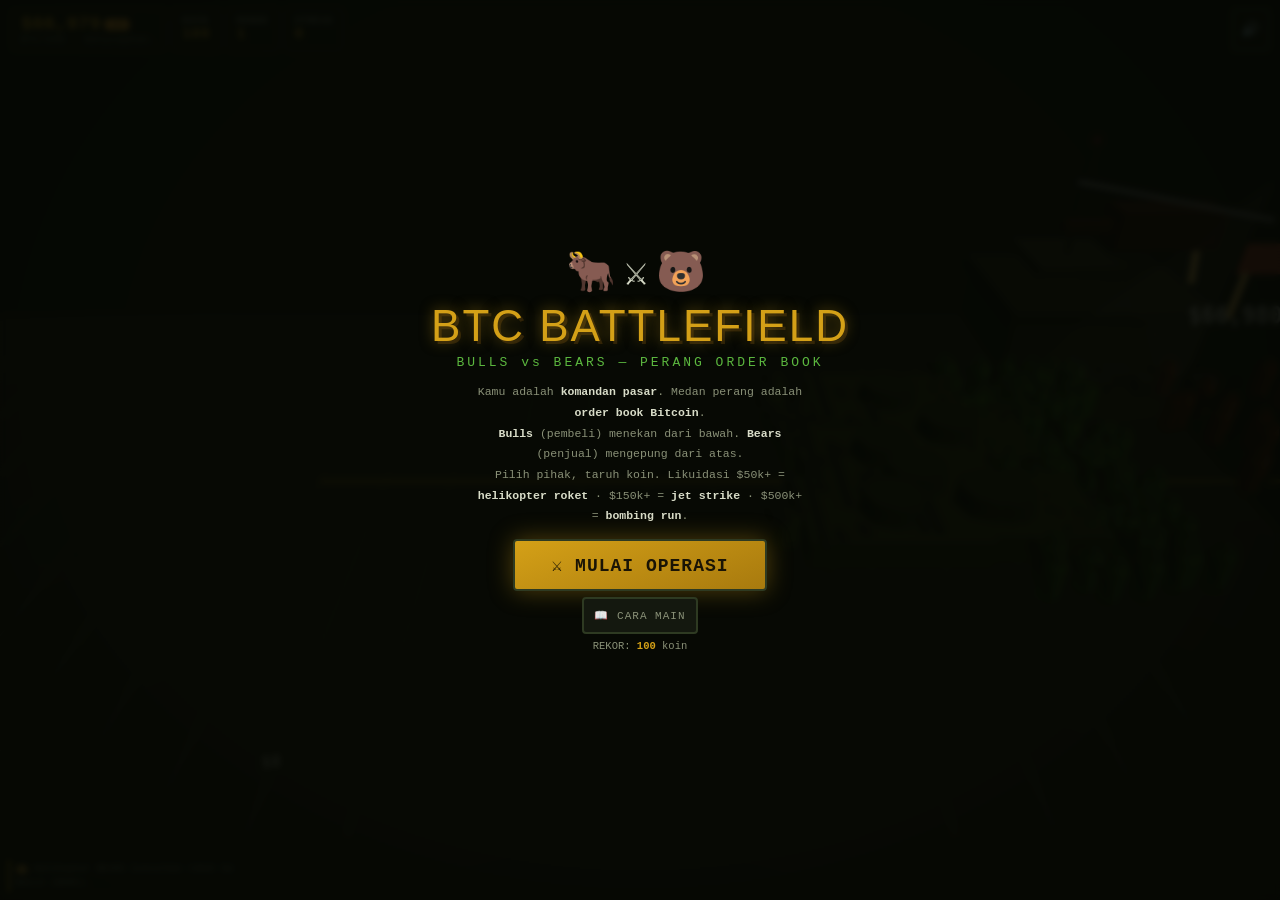
==== commit 4fd2a7e3: "Add files via upload" ====
--- a/docs/game/index.html
+++ b/docs/game/index.html
@@ -3,16 +3,16 @@
 <head>
 <meta charset="UTF-8">
 <meta name="viewport" content="width=device-width, initial-scale=1.0, maximum-scale=1.0, user-scalable=no">
-<title>PANDAWA vs KURAWA — Medan Perang Pasar</title>
+<title>BTC BATTLEFIELD — Bulls vs Bears</title>
 <style>
 /* ============================================================
-   PANDAWA vs KURAWA — Medan Perang Pasar
-   Live-data battlefield game · single file · Three.js local
+   BTC BATTLEFIELD — Bulls vs Bears
+   Live order-book warfare · single file · Three.js local
    ============================================================ */
 :root{
-  --bg:#0a0805; --panel:#15120c; --panel2:#1e1912; --line:#3a3020;
-  --gold:#d4af37; --green:#3f9b45; --red:#a03028; --cream:#f0e6d2;
-  --txt:#e8e0cc; --dim:#8a7f68; --live:#39ff14; --sim:#ffb02e;
+  --bg:#0b0d08; --panel:#14180f; --panel2:#1c2214; --line:#2e3a22;
+  --bull:#5cb83f; --bull-dim:#3a6b26; --bear:#c4482f; --bear-dim:#7a2c1c;
+  --amber:#d4a017; --txt:#d8dcc8; --dim:#8a9178; --live:#39ff14; --sim:#ffb02e;
 }
 *{box-sizing:border-box;margin:0;padding:0;-webkit-tap-highlight-color:transparent}
 html,body{height:100%;overflow:hidden}
@@ -21,18 +21,18 @@
   font-family:'Courier New',ui-monospace,monospace;
   touch-action:manipulation;user-select:none;-webkit-user-select:none;
 }
-.comic{font-family:'Comic Sans MS','Chalkboard SE',cursive}
+.mil{font-family:'Arial Black',Impact,sans-serif;text-transform:uppercase;letter-spacing:2px}
 #c{position:fixed;inset:0;width:100%;height:100%;display:block}
 #vig{position:fixed;inset:0;pointer-events:none;z-index:5;
-  background:radial-gradient(ellipse at 50% 42%,transparent 50%,rgba(0,0,0,.55))}
+  background:radial-gradient(ellipse at 50% 42%,transparent 50%,rgba(0,0,0,.6))}
 #crt{position:fixed;inset:0;pointer-events:none;z-index:6;
-  background:repeating-linear-gradient(0deg,rgba(0,0,0,.10) 0 1px,transparent 1px 3px)}
+  background:repeating-linear-gradient(0deg,rgba(0,0,0,.09) 0 1px,transparent 1px 3px)}
 .screen{position:fixed;inset:0;z-index:20;display:none;flex-direction:column;
-  padding:14px;overflow-y:auto;background:rgba(6,5,3,.88);backdrop-filter:blur(3px)}
+  padding:14px;overflow-y:auto;background:rgba(6,8,4,.9);backdrop-filter:blur(3px)}
 .screen.on{display:flex}
 button{font-family:inherit;cursor:pointer;border:2px solid var(--line);color:var(--txt);
-  background:var(--panel);border-radius:12px;padding:10px;font-size:14px;min-height:48px;
-  transition:transform .06s}
+  background:var(--panel);border-radius:4px;padding:10px;font-size:14px;min-height:48px;
+  text-transform:uppercase;letter-spacing:1px;transition:transform .06s}
 button:active{transform:scale(.95)}
 button:disabled{opacity:.35}
 
@@ -40,114 +40,113 @@
 #hud{position:fixed;top:0;left:0;right:0;z-index:10;display:flex;gap:6px;
   padding:8px 10px;align-items:stretch;pointer-events:none}
 #hud > *{pointer-events:auto}
-#price-box{background:rgba(12,10,6,.85);border:1px solid var(--line);border-radius:10px;
-  padding:5px 10px;min-width:118px}
-#price{font-size:19px;font-weight:800;color:var(--gold);line-height:1.1}
+#price-box{background:rgba(10,13,7,.88);border:1px solid var(--line);border-radius:4px;
+  padding:5px 10px;min-width:120px}
+#price{font-size:19px;font-weight:800;color:var(--amber);line-height:1.1}
 #price-sub{font-size:9px;color:var(--dim);letter-spacing:1px}
-#mode{display:inline-block;font-size:8px;padding:1px 5px;border-radius:4px;margin-left:4px;vertical-align:2px}
+#mode{display:inline-block;font-size:8px;padding:1px 5px;border-radius:3px;margin-left:4px;vertical-align:2px;font-weight:800}
 #mode.live{background:var(--live);color:#03140a}
 #mode.sim{background:var(--sim);color:#241a00}
-.hud-chip{background:rgba(12,10,6,.85);border:1px solid var(--line);border-radius:10px;
-  padding:5px 9px;font-size:10px;display:flex;flex-direction:column;justify-content:center}
-.hud-chip b{font-size:14px;color:var(--gold)}
-#mute{margin-left:auto;width:38px;min-height:38px;padding:0;font-size:15px;background:rgba(12,10,6,.85)}
-
-/* ─── battle info (tengah atas) ─── */
-#binfo{position:fixed;top:56px;left:50%;transform:translateX(-50%);z-index:10;width:min(92vw,420px);
-  background:rgba(12,10,6,.85);border:1px solid var(--line);border-radius:12px;padding:8px 12px;display:none}
+.hud-chip{background:rgba(10,13,7,.88);border:1px solid var(--line);border-radius:4px;
+  padding:5px 9px;font-size:9px;display:flex;flex-direction:column;justify-content:center;letter-spacing:1px}
+.hud-chip b{font-size:14px;color:var(--amber)}
+#mute{margin-left:auto;width:38px;min-height:38px;padding:0;font-size:15px;background:rgba(10,13,7,.88)}
+
+/* ─── battle info ─── */
+#binfo{position:fixed;top:58px;left:50%;transform:translateX(-50%);z-index:10;width:min(92vw,420px);
+  background:rgba(10,13,7,.88);border:1px solid var(--line);border-radius:4px;padding:8px 12px;display:none}
 #binfo.on{display:block}
-#rangebar{position:relative;height:26px;background:#0a0805;border:1px solid var(--line);border-radius:8px;margin:6px 0 4px;overflow:hidden}
-#range-fill{position:absolute;top:0;bottom:0;left:0;width:0;background:linear-gradient(90deg,rgba(160,48,40,.25),rgba(63,155,69,.25))}
-#range-line{position:absolute;top:-2px;bottom:-2px;width:3px;background:var(--gold);box-shadow:0 0 8px var(--gold);left:50%}
-#range-zone{position:absolute;top:0;bottom:0;width:2px}
-#zone-lo{left:0;background:var(--red)} #zone-hi{right:0;background:var(--green)}
+#rangebar{position:relative;height:24px;background:#0a0c06;border:1px solid var(--line);border-radius:3px;margin:6px 0 4px;overflow:hidden}
+#range-fill{position:absolute;top:0;bottom:0;left:0;width:0;background:linear-gradient(90deg,rgba(196,72,47,.22),rgba(92,184,63,.22))}
+#range-line{position:absolute;top:-2px;bottom:-2px;width:3px;background:var(--amber);box-shadow:0 0 8px var(--amber);left:50%}
+#zone-lo{position:absolute;top:0;bottom:0;width:2px;left:0;background:var(--bear)}
+#zone-hi{position:absolute;top:0;bottom:0;width:2px;right:0;background:var(--bull)}
 #range-labels{display:flex;justify-content:space-between;font-size:9px;color:var(--dim)}
-#range-labels b{color:var(--cream)}
+#range-labels b{color:var(--txt)}
 #armies{display:flex;gap:8px;margin-top:6px}
-.army{flex:1;font-size:9px}
-.army .bar{height:7px;background:#0a0805;border:1px solid var(--line);border-radius:4px;overflow:hidden;margin-top:2px}
+.army{flex:1;font-size:9px;letter-spacing:1px}
+.army .bar{height:7px;background:#0a0c06;border:1px solid var(--line);border-radius:2px;overflow:hidden;margin-top:2px}
 .army .bar i{display:block;height:100%;transition:width .3s}
-#army-p i{background:var(--green)} #army-k i{background:var(--red)}
+#army-b i{background:var(--bull)} #army-s i{background:var(--bear)}
 .army span{color:var(--dim)}
 #betinfo{font-size:10px;text-align:center;color:var(--dim);margin-top:5px}
-#betinfo b{color:var(--gold)}
-
-/* ─── prep panel ─── */
+#betinfo b{color:var(--amber)}
+
+/* ─── command panel (prep) ─── */
 #prep{position:fixed;left:50%;transform:translateX(-50%);bottom:12px;z-index:12;width:min(94vw,440px);
-  background:rgba(14,11,7,.94);border:2px solid var(--gold);border-radius:16px;padding:12px;display:none;
-  box-shadow:0 0 30px rgba(212,175,55,.2)}
+  background:rgba(12,15,9,.95);border:2px solid var(--amber);border-radius:4px;padding:12px;display:none;
+  box-shadow:0 0 30px rgba(212,160,23,.18)}
 #prep.on{display:block}
-#prep-title{text-align:center;font-size:13px;color:var(--gold);letter-spacing:2px;margin-bottom:8px}
-#prep-count{text-align:center;font-size:22px;font-weight:800;color:var(--cream);margin-bottom:8px}
+#prep-title{text-align:center;font-size:12px;color:var(--amber);letter-spacing:2px;margin-bottom:8px}
+#prep-count{text-align:center;font-size:22px;font-weight:800;color:var(--txt);margin-bottom:8px}
 #side-btns{display:grid;grid-template-columns:1fr 1fr;gap:8px;margin-bottom:8px}
 #side-btns button{display:flex;flex-direction:column;align-items:center;gap:1px;padding:8px;min-height:58px}
-#side-btns button small{font-size:9px;color:var(--dim)}
-#btn-pandawa{border-color:var(--green);background:linear-gradient(160deg,#12280f,#0a1a08)}
-#btn-pandawa b{color:var(--green);font-size:16px}
-#btn-kurawa{border-color:var(--red);background:linear-gradient(160deg,#2a0e0a,#1a0806)}
-#btn-kurawa b{color:#e06058;font-size:16px}
+#side-btns button small{font-size:9px;color:var(--dim);text-transform:none;letter-spacing:0}
+#btn-bulls{border-color:var(--bull);background:linear-gradient(160deg,#12280f,#0a1a08)}
+#btn-bulls b{color:var(--bull);font-size:16px}
+#btn-bears{border-color:var(--bear);background:linear-gradient(160deg,#2a0e0a,#1a0806)}
+#btn-bears b{color:var(--bear);font-size:16px}
 #stake-row{display:flex;gap:6px;align-items:center;font-size:10px;color:var(--dim)}
 #stake-row button{flex:1;min-height:38px;font-size:12px}
-#stake-row button.sel{border-color:var(--gold);color:var(--gold);background:#241d0c}
+#stake-row button.sel{border-color:var(--amber);color:var(--amber);background:#241d0c}
 #prep-hint{font-size:9px;color:var(--dim);text-align:center;margin-top:7px;line-height:1.5}
 
-/* ─── feed dalang ─── */
+/* ─── radio intel feed ─── */
 #feed{position:fixed;left:8px;bottom:8px;z-index:8;width:min(52vw,250px);pointer-events:none}
 #feed div{font-size:9.5px;color:var(--dim);line-height:1.5;padding:2px 6px;margin-top:2px;
-  background:rgba(10,8,5,.75);border-left:2px solid var(--gold);border-radius:0 6px 6px 0;
+  background:rgba(10,13,7,.78);border-left:2px solid var(--amber);border-radius:0 4px 4px 0;
   animation:feedIn .25s}
-#feed div.hot{color:var(--cream);border-left-color:var(--red)}
+#feed div.hot{color:var(--txt);border-left-color:var(--bear)}
 @keyframes feedIn{from{opacity:0;transform:translateX(-8px)}to{opacity:1}}
 
-/* ─── flash narasi ─── */
-#flash{position:fixed;top:34%;left:0;right:0;z-index:15;text-align:center;pointer-events:none;display:none}
+/* ─── flash ─── */
+#flash{position:fixed;top:32%;left:0;right:0;z-index:15;text-align:center;pointer-events:none;display:none}
 #flash.on{display:block;animation:flashIn .3s}
 @keyframes flashIn{from{opacity:0;transform:scale(.85)}to{opacity:1;transform:none}}
-#flash-big{font-size:38px;font-weight:800;color:var(--gold);text-shadow:0 0 20px rgba(212,175,55,.5),0 3px 0 #000}
-#flash-sub{font-size:13px;color:var(--cream);margin-top:6px;text-shadow:0 2px 0 #000}
+#flash-big{font-size:36px;font-weight:800;color:var(--amber);text-shadow:0 0 20px rgba(212,160,23,.5),0 3px 0 #000}
+#flash-sub{font-size:13px;color:var(--txt);margin-top:6px;text-shadow:0 2px 0 #000}
 body.shake #c{animation:shk .45s}
 @keyframes shk{0%,100%{transform:none}20%{transform:translate(-6px,4px)}40%{transform:translate(5px,-4px)}60%{transform:translate(-4px,-3px)}80%{transform:translate(3px,2px)}}
 
 /* ─── title ─── */
 #scr-title{align-items:center;justify-content:center;text-align:center;gap:6px}
-#scr-title .emojis{font-size:44px;letter-spacing:6px}
-#scr-title .big{font-size:46px;line-height:1.05;color:var(--gold);
-  text-shadow:0 0 14px rgba(212,175,55,.5),3px 3px 0 #2a1f08}
-#scr-title .sub{color:var(--green);letter-spacing:3px;font-size:13px}
-#scr-title .story{font-size:11.5px;color:var(--dim);max-width:320px;line-height:1.8;margin:6px 0}
-#scr-title .story b{color:var(--cream)}
-#btn-start{background:linear-gradient(160deg,#d4af37,#a8842a);color:#1a1405;font-weight:800;
-  font-size:18px;padding:13px 36px;box-shadow:0 0 24px rgba(212,175,55,.35)}
+#scr-title .emojis{font-size:40px;letter-spacing:8px}
+#scr-title .big{font-size:44px;line-height:1.05;color:var(--amber);
+  text-shadow:0 0 14px rgba(212,160,23,.5),3px 3px 0 #2a1f08}
+#scr-title .sub{color:var(--bull);letter-spacing:3px;font-size:13px}
+#scr-title .story{font-size:11.5px;color:var(--dim);max-width:330px;line-height:1.8;margin:6px 0}
+#scr-title .story b{color:var(--txt)}
+#btn-start{background:linear-gradient(160deg,#d4a017,#a87a0e);color:#1a1405;font-weight:800;
+  font-size:18px;padding:13px 36px;box-shadow:0 0 24px rgba(212,160,23,.35)}
 #btn-how{font-size:11px;min-height:36px;color:var(--dim)}
-.hs{font-size:10.5px;color:var(--dim)} .hs b{color:var(--gold)}
+.hs{font-size:10.5px;color:var(--dim)} .hs b{color:var(--amber)}
 
 /* ─── rapor ─── */
 #scr-over{align-items:center;justify-content:center;text-align:center;gap:9px}
-#over-title{font-size:36px;color:var(--red);text-shadow:0 0 16px rgba(160,48,40,.5)}
+#over-title{font-size:34px;color:var(--bear);text-shadow:0 0 16px rgba(196,72,47,.5)}
 #over-sub{font-size:12px;color:var(--dim);max-width:300px;line-height:1.8}
-#rapor{background:var(--panel);border:2px solid var(--line);border-radius:14px;padding:12px 15px;
+#rapor{background:var(--panel);border:2px solid var(--line);border-radius:4px;padding:12px 15px;
   width:100%;max-width:350px;text-align:left;font-size:11.5px;line-height:1.9}
 #rapor .row{display:flex;justify-content:space-between;border-bottom:1px dashed var(--line);gap:8px}
-#rapor .row span:last-child{color:var(--gold);text-align:right}
-#rapor .head{display:block;text-align:center;color:var(--green);border:none;letter-spacing:2px;margin-bottom:3px;font-size:13px}
-#btn-again{background:linear-gradient(160deg,#d4af37,#a8842a);color:#1a1405;font-weight:800;font-size:16px}
+#rapor .row span:last-child{color:var(--amber);text-align:right}
+#rapor .head{display:block;text-align:center;color:var(--bull);border:none;letter-spacing:2px;margin-bottom:3px;font-size:13px}
+#btn-again{background:linear-gradient(160deg,#d4a017,#a87a0e);color:#1a1405;font-weight:800;font-size:16px}
 #btn-home{font-size:10px;min-height:34px;color:var(--dim)}
 
 /* ─── how modal ─── */
-#how{position:fixed;inset:0;background:rgba(4,3,1,.95);z-index:40;display:none;
+#how{position:fixed;inset:0;background:rgba(4,5,2,.95);z-index:40;display:none;
   align-items:center;justify-content:center;padding:18px}
 #how.on{display:flex}
-#how .box{background:var(--panel);border:2px solid var(--gold);border-radius:16px;padding:18px;
+#how .box{background:var(--panel);border:2px solid var(--amber);border-radius:4px;padding:18px;
   max-width:390px;font-size:12px;line-height:1.9}
-#how h3{color:var(--gold);margin-bottom:6px;font-size:16px}
-#how .k{color:var(--green)} #how .r{color:#e06058}
-#how .g{color:var(--gold)}
+#how h3{color:var(--amber);margin-bottom:6px;font-size:16px}
+#how .b{color:var(--bull)} #how .s{color:var(--bear)} #how .a{color:var(--amber)}
 
 @media (max-width:430px){
-  #price{font-size:16px} #price-box{min-width:100px}
+  #price{font-size:16px} #price-box{min-width:102px}
   #feed{width:44vw}
-  #flash-big{font-size:30px}
-  #scr-title .big{font-size:36px}
+  #flash-big{font-size:29px}
+  #scr-title .big{font-size:34px}
 }
 </style>
 </head>
@@ -171,24 +170,24 @@
 <div id="binfo">
   <div id="rangebar">
     <div id="range-fill"></div>
-    <div id="zone-lo" class="range-zone"></div><div id="zone-hi" class="range-zone"></div>
+    <div id="zone-lo"></div><div id="zone-hi"></div>
     <div id="range-line"></div>
   </div>
-  <div id="range-labels"><span>KURAWA <b id="lbl-lo">$0</b></span><span id="lbl-mid">—</span><span><b id="lbl-hi">$0</b> PANDAWA</span></div>
+  <div id="range-labels"><span>BEARS <b id="lbl-lo">$0</b></span><span id="lbl-mid">—</span><span><b id="lbl-hi">$0</b> BULLS</span></div>
   <div id="armies">
-    <div class="army" id="army-p">PANDAWA · <span id="pow-p">0%</span><div class="bar"><i style="width:50%"></i></div></div>
-    <div class="army" id="army-k" style="text-align:right">KURAWA · <span id="pow-k">0%</span><div class="bar"><i style="width:50%"></i></div></div>
+    <div class="army" id="army-b">BULLS · <span id="pow-b">0%</span><div class="bar"><i style="width:50%"></i></div></div>
+    <div class="army" id="army-s" style="text-align:right">BEARS · <span id="pow-s">0%</span><div class="bar"><i style="width:50%"></i></div></div>
   </div>
   <div id="betinfo"></div>
 </div>
 
-<!-- prep panel -->
+<!-- command panel -->
 <div id="prep">
-  <div id="prep-title">⚔️ RAPAT PRADEWA — PILIH PASUKANMU</div>
+  <div id="prep-title">🎖️ MARKAS — PILIH PASUKANMU</div>
   <div id="prep-count">5</div>
   <div id="side-btns">
-    <button id="btn-pandawa">🛡️<b>PANDAWA</b><small>harga TEMBUS atas · menang kalau naik</small></button>
-    <button id="btn-kurawa">🐻<b>KURAWA</b><small>harga TEMBUS bawah · menang kalau turun</small></button>
+    <button id="btn-bulls">🐂<b>BULLS</b><small>harga TEMBUS atas · menang kalau naik</small></button>
+    <button id="btn-bears">🐻<b>BEARS</b><small>harga TEMBUS bawah · menang kalau turun</small></button>
   </div>
   <div id="stake-row">
     <span style="white-space:nowrap">TARUHAN:</span>
@@ -196,43 +195,43 @@
     <button data-s="25" class="sel">25%</button>
     <button data-s="50">50%</button>
   </div>
-  <div id="prep-hint">Menang = taruhan ×1.9 + bonus streak · Kalah = taruhan hangus · Seri = taruhan kembali<br>Ronde habis kalau harga keluar garis dalam 90 detik. Keyboard: A = Pandawa, D = Kurawa</div>
+  <div id="prep-hint">Menang = taruhan ×1.9 + bonus streak · Kalah = taruhan hangus · Seri = taruhan kembali<br>Ronde selesai kalau harga keluar garis dalam 90 detik. Keyboard: A = Bulls, D = Bears</div>
 </div>
 
 <div id="feed"></div>
-<div id="flash"><div id="flash-big" class="comic"></div><div id="flash-sub"></div></div>
+<div id="flash"><div id="flash-big" class="mil"></div><div id="flash-sub"></div></div>
 
 <!-- TITLE -->
 <section id="scr-title" class="screen on">
-  <div class="emojis">🛡️⚔️🐘</div>
-  <div class="big comic">PANDAWA vs KURAWA</div>
-  <div class="sub">MEDAN PERANG PASAR</div>
-  <p class="story">Kamu adalah <b>Dalang Muda</b>. Medan perang bukan di Kurukshetra — tapi <b>order book Bitcoin</b>.<br>
-  <b>Pandawa</b> (pembeli) menekan dari bawah. <b>Kurawa</b> (penjual) mengepung dari atas.<br>
-  Baca medan, pilih pihak, taruh Koin Emas. Likuidasi besar = <b>panah api</b>. $500k+ = <b>gajah perang</b>.</p>
-  <button id="btn-start">⚔️ MULAI BERANG</button>
+  <div class="emojis">🐂⚔️🐻</div>
+  <div class="big mil">BTC BATTLEFIELD</div>
+  <div class="sub">BULLS vs BEARS — PERANG ORDER BOOK</div>
+  <p class="story">Kamu adalah <b>komandan pasar</b>. Medan perang adalah <b>order book Bitcoin</b>.<br>
+  <b>Bulls</b> (pembeli) menekan dari bawah. <b>Bears</b> (penjual) mengepung dari atas.<br>
+  Pilih pihak, taruh koin. Likuidasi $50k+ = <b>helikopter roket</b> · $150k+ = <b>jet strike</b> · $500k+ = <b>bombing run</b>.</p>
+  <button id="btn-start">⚔️ MULAI OPERASI</button>
   <button id="btn-how">📖 CARA MAIN</button>
   <div class="hs">REKOR: <b id="title-hs">100</b> koin</div>
 </section>
 
 <!-- GAME OVER -->
 <section id="scr-over" class="screen">
-  <div id="over-title" class="comic">BANGKRUT</div>
+  <div id="over-title" class="mil">BANGKRUT</div>
   <div id="over-sub"></div>
   <div id="rapor"></div>
-  <button id="btn-again">⚔️ DAGANG LAGI</button>
-  <button id="btn-home">🏠 JUDUL</button>
+  <button id="btn-again">⚔️ OPERASI LAGI</button>
+  <button id="btn-home">🏠 MARKAS</button>
 </section>
 
 <div id="how"><div class="box">
   <h3>📖 CARA MAIN — 1 menit</h3>
-  1. Tiap ronde, medan membuka <span class="g">garis harga</span> (range). Kamu pilih <span class="k">PANDAWA</span> (harga naik) atau <span class="r">KURAWA</span> (harga turun) + taruhan (10/25/50% koin).<br>
-  2. Perang berlangsung <span class="g">live</span> dari data BTC nyata (order book + likuidasi Binance). Kalau feed mati, medan pindah ke mode <span class="g">SIM</span> otomatis.<br>
-  3. Harga menembus garis atas = <span class="k">PANDAWA menang</span>. Tembus bawah = <span class="r">KURAWA menang</span>. 90 detik tanpa temuus = seri.<br>
-  4. Menang = taruhan <span class="g">×1.9</span> + bonus streak. Kalah = hangus.<br>
-  5. Likuidasi $50k+ = panah api · $150k+ = jet… eh, <span class="g">garuda</span> · $500k+ = <span class="g">gajah perang</span> (layar bergetar).<br>
-  6. Koin &lt; 10 = <span class="r">BANGKRUT</span>. Raih 10.000 = <span class="g">DALANG SEPUH</span>.
-  <br><br><button id="btn-how-close" style="width:100%;background:var(--gold);color:#1a1405;font-weight:800">MENGERTI</button>
+  1. Tiap ronde, medan membuka <span class="a">garis harga</span> (range). Kamu pilih <span class="b">BULLS</span> (harga naik) atau <span class="s">BEARS</span> (harga turun) + taruhan (10/25/50% koin).<br>
+  2. Perang berlangsung <span class="a">live</span> dari data BTC nyata (order book + likuidasi Binance). Kalau feed mati, medan pindah ke mode <span class="a">SIM</span> otomatis.<br>
+  3. Harga menembus garis atas = <span class="b">BULLS MENANG</span>. Tembus bawah = <span class="s">BEARS MENANG</span>. 90 detik tanpa temuus = seri.<br>
+  4. Menang = taruhan <span class="a">×1.9</span> + bonus streak. Kalah = hangus.<br>
+  5. Likuidasi <span class="a">$50k+</span> = helikopter roket · <span class="a">$150k+</span> = jet strike · <span class="a">$500k+</span> = bombing run (layar bergetar).<br>
+  6. Koin &lt; 10 = <span class="s">BANGKRUT</span>. Raih 10.000 = <span class="a">MARSHAL</span>.
+  <br><br><button id="btn-how-close" style="width:100%;background:var(--amber);color:#1a1405;font-weight:800">MENGERTI</button>
 </div></div>
 
 <script type="module">
@@ -254,10 +253,10 @@
 addEventListener("error", e => window.__errors.push(String(e.message)));
 
 /* ============================================================
-   1. AUDIO — gamelan pentatonik + kendang (WebAudio)
+   1. AUDIO — militer: ledakan, jet, heli, sirene
    ============================================================ */
 const AudioFX = {
-  ctx:null, muted: store.get("pk_mute")==="1", master:null,
+  ctx:null, muted: store.get("bf_mute")==="1", master:null,
   ensure(){
     if(!this.ctx){
       try{
@@ -268,51 +267,48 @@
     }
     if(this.ctx && this.ctx.state==="suspended") this.ctx.resume();
   },
-  // pluck gamelan: pelog-ish pentatonik
-  pluck(f, when=0, v=.12, d=.7){
+  noiseBuf(){
+    if(this._nb) return this._nb;
+    const len = this.ctx.sampleRate * 1.2;
+    const buf = this.ctx.createBuffer(1, len, this.ctx.sampleRate);
+    const ch = buf.getChannelData(0);
+    for(let i=0;i<len;i++) ch[i] = rnd()*2-1;
+    this._nb = buf; return buf;
+  },
+  noise(dur, filterFreq, v, type="lowpass", when=0){
     if(this.muted) return; this.ensure(); if(!this.ctx) return;
     const t = this.ctx.currentTime + when;
-    [1, 2.01, 3.02].forEach((h,i)=>{
-      const o = this.ctx.createOscillator(), g = this.ctx.createGain();
-      o.type = "triangle"; o.frequency.value = f*h;
-      g.gain.setValueAtTime(v/(i+1), t); g.gain.exponentialRampToValueAtTime(.0001, t+d/(i+1));
-      o.connect(g); g.connect(this.master); o.start(t); o.stop(t+d);
-    });
+    const n = this.ctx.createBufferSource(); n.buffer = this.noiseBuf(); n.loop = true;
+    const f = this.ctx.createBiquadFilter(); f.type = type; f.frequency.value = filterFreq;
+    const g = this.ctx.createGain();
+    g.gain.setValueAtTime(v, t); g.gain.exponentialRampToValueAtTime(.0001, t+dur);
+    n.connect(f); f.connect(g); g.connect(this.master);
+    n.start(t); n.stop(t+dur);
   },
-  // kendang: ketukan genderang
-  drum(when=0, v=.25, f=62){
+  tone(f, d, type, v, when, f2){
     if(this.muted) return; this.ensure(); if(!this.ctx) return;
-    const t = this.ctx.currentTime + when;
+    const t = this.ctx.currentTime + (when||0);
     const o = this.ctx.createOscillator(), g = this.ctx.createGain();
-    o.type="sine"; o.frequency.setValueAtTime(f*2,t); o.frequency.exponentialRampToValueAtTime(f,t+.09);
-    g.gain.setValueAtTime(v,t); g.gain.exponentialRampToValueAtTime(.0001,t+.16);
-    o.connect(g); g.connect(this.master); o.start(t); o.stop(t+.2);
-    const len = 1200, buf = this.ctx.createBuffer(1, len, this.ctx.sampleRate);
-    const ch = buf.getChannelData(0);
-    for(let i=0;i<len;i++) ch[i] = (rnd()*2-1) * (1-i/len);
-    const n = this.ctx.createBufferSource(); n.buffer = buf;
-    const nf = this.ctx.createBiquadFilter(); nf.type="lowpass"; nf.frequency.value=900;
-    const ng = this.ctx.createGain(); ng.gain.setValueAtTime(v*.6,t); ng.gain.exponentialRampToValueAtTime(.0001,t+.1);
-    n.connect(nf); nf.connect(ng); ng.connect(this.master); n.start(t);
+    o.type = type||"sine"; o.frequency.setValueAtTime(f,t);
+    if(f2) o.frequency.exponentialRampToValueAtTime(Math.max(20,f2), t+d);
+    g.gain.setValueAtTime(v||.1, t); g.gain.exponentialRampToValueAtTime(.0001, t+d);
+    o.connect(g); g.connect(this.master); o.start(t); o.stop(t+d);
   },
-  gong(when=0){ // gong ageng — kejayaan
+  explosion(v=.3){ this.noise(.5, 500, v); this.tone(70,.4,"sine",v,0,30); },
+  bigBoom(){ this.explosion(.45); this.tone(45,.8,"sine",.3,.05,20); },
+  jet(){ this.noise(.9, 1800, .12, "bandpass"); this.tone(300,.7,"sawtooth",.05,.1,80); },
+  heli(){ // chop chop chop
     if(this.muted) return; this.ensure(); if(!this.ctx) return;
-    const t = this.ctx.currentTime + when;
-    [98, 147, 196, 294].forEach((f,i)=>this.pluck(f, when, .16/(i+1), 2.4));
-    this.drum(when, .3, 55);
+    for(let i=0;i<8;i++) this.noise(.07, 700, .09, "lowpass", i*.13);
+    this.tone(90, 1.0, "sine", .04, 0);
   },
-  arrow(){ // panah melesat
-    if(this.muted) return; this.ensure(); if(!this.ctx) return;
-    const t = this.ctx.currentTime;
-    const o = this.ctx.createOscillator(), g = this.ctx.createGain();
-    o.type="triangle"; o.frequency.setValueAtTime(2400,t); o.frequency.exponentialRampToValueAtTime(300,t+.25);
-    g.gain.setValueAtTime(.05,t); g.gain.exponentialRampToValueAtTime(.0001,t+.25);
-    o.connect(g); g.connect(this.master); o.start(t); o.stop(t+.3);
-  },
-  coin(){ this.pluck(880,0,.1,.3); this.pluck(1174,.06,.1,.3); },
-  err(){ this.pluck(233,0,.12,.5); this.pluck(185,.1,.1,.5); },
-  click(){ this.pluck(660,0,.06,.15); },
-  toggle(){ this.muted=!this.muted; store.set("pk_mute",this.muted?"1":"0"); $("mute").textContent=this.muted?"🔇":"🔊"; if(!this.muted){this.ensure(); this.click();} }
+  siren(){ for(let i=0;i<4;i++){ this.tone(660,.22,"square",.06,i*.44); this.tone(520,.22,"square",.06,i*.44+.22); } },
+  rifle(){ this.noise(.05, 3000, .06, "highpass"); },
+  blip(){ this.tone(880,.05,"square",.05); },
+  click(){ this.tone(620,.04,"square",.05); },
+  coin(){ this.tone(980,.06,"square",.07); this.tone(1318,.09,"square",.07,.06); },
+  err(){ this.tone(233,.3,"sawtooth",.1); this.tone(185,.4,"sawtooth",.1,.15); },
+  toggle(){ this.muted=!this.muted; store.set("bf_mute",this.muted?"1":"0"); $("mute").textContent=this.muted?"🔇":"🔊"; if(!this.muted){this.ensure(); this.click();} }
 };
 
 /* ============================================================
@@ -323,7 +319,6 @@
   liqs:[], lastLive:0, ws:[], simT:0, simP:67000, simDrift:0,
   onLiq:null, onMode:null,
   init(){
-    // harga awal: coba REST cepat, gagal → sim 67000
     this.simP = 67000; this.price = 67000;
     fetch("https://api.binance.com/api/v3/ticker/price?symbol=BTCUSDT")
       .then(r=>r.json()).then(d=>{ if(d && d.price){ this.simP = +d.price; this.price = +d.price; } })
@@ -359,17 +354,15 @@
       this.live=false; this.mode="sim"; if(this.onMode) this.onMode("sim");
     }
     if(!this.live){
-      // coba reconnect tiap 20s
       if(!this._rc || Date.now()-this._rc > 20000){ this._rc = Date.now(); this.ws.forEach(w=>{try{w.close()}catch(e){}}); this.ws=[]; this.connectLive(); }
     }
   },
-  step(dt){ // dipanggil tiap frame — jalankan SIM kalau tidak live
+  step(dt){
     if(this.live) return;
     this.simT += dt;
     if(rnd() < dt*0.08) this.simDrift = (rnd()-0.5)*0.0011;
     this.simP += this.simP * (this.simDrift + (rnd()-0.5)*0.00035) * dt * 8;
     this.price = this.simP;
-    // buku sintetis
     if(!this._bt || Date.now()-this._bt > 120){
       this._bt = Date.now();
       const p = this.simP, bids=[], asks=[];
@@ -377,12 +370,10 @@
       for(let i=0;i<20;i++){ q -= p*(0.0002+rnd()*0.0006); bids.push([q, rnd()*8+0.5]); }
       q = p;
       for(let i=0;i<20;i++){ q += p*(0.0002+rnd()*0.0006); asks.push([q, rnd()*8+0.5]); }
-      // wall acak
       if(rnd()<.3) bids[ri(0,6)][1] *= ri(3,9);
       if(rnd()<.3) asks[ri(0,6)][1] *= ri(3,9);
       this.book.bids = bids; this.book.asks = asks;
     }
-    // likuidasi sintetis
     if(rnd() < dt*0.22){
       const up = rnd() < .5;
       const tier = rnd();
@@ -392,7 +383,7 @@
       if(this.onLiq) this.onLiq(ev);
     }
   },
-  depthBetween(lo, hi, side){ // total qty dalam rentang harga
+  depthBetween(lo, hi, side){
     const arr = side==="bid" ? this.book.bids : this.book.asks;
     let s = 0;
     for(const [p,q] of arr){ if(p>=lo && p<=hi) s += q; }
@@ -401,123 +392,241 @@
 };
 
 /* ============================================================
-   3. SCENE 3D — medan perang
+   3. SCENE 3D — medan perang militer
    ============================================================ */
 const scene = new THREE.Scene();
-scene.background = new THREE.Color(0x0a0805);
-scene.fog = new THREE.Fog(0x0a0805, 18, 42);
+scene.background = new THREE.Color(0x0b0d08);
+scene.fog = new THREE.Fog(0x0b0d08, 18, 44);
 
 const camera = new THREE.PerspectiveCamera(52, innerWidth/innerHeight, .1, 100);
 const renderer = new THREE.WebGLRenderer({canvas:$("c"), antialias:true});
 renderer.setPixelRatio(Math.min(devicePixelRatio, 2));
 renderer.setSize(innerWidth, innerHeight);
-renderer.shadowMap.enabled = false;
-
-// cahaya: senja kepung
-scene.add(new THREE.AmbientLight(0x6a5a40, 1.1));
-const sun = new THREE.DirectionalLight(0xffd9a0, 1.6);
+
+// cahaya: fajar koboi perang
+scene.add(new THREE.AmbientLight(0x5a5f4a, 1.05));
+const sun = new THREE.DirectionalLight(0xd8c8a0, 1.5);
 sun.position.set(6, 12, 4); scene.add(sun);
-const glowP = new THREE.PointLight(0x3f9b45, .6, 14); scene.add(glowP);
-const glowK = new THREE.PointLight(0xa03028, .6, 14); scene.add(glowK);
-
-// medan: tanah panjang
-const WORLD_HALF = 11; // x = ±11
+const glowB = new THREE.PointLight(0x5cb83f, .5, 14); scene.add(glowB);
+const glowS = new THREE.PointLight(0xc4482f, .5, 14); scene.add(glowS);
+
+// medan
+const WORLD_HALF = 11;
 const terrain = new THREE.Mesh(
   new THREE.PlaneGeometry(WORLD_HALF*2+4, 14),
-  new THREE.MeshStandardMaterial({color:0x2a2418, roughness:1})
+  new THREE.MeshStandardMaterial({color:0x2a2e1e, roughness:1})
 );
 terrain.rotation.x = -Math.PI/2; terrain.position.z = 1; scene.add(terrain);
-// garis-garis harga di tanah
-const gridMat = new THREE.LineBasicMaterial({color:0x4a4030, transparent:true, opacity:.5});
+// grid taktis
+const gridMat = new THREE.LineBasicMaterial({color:0x3d442c, transparent:true, opacity:.55});
 for(let i=-10;i<=10;i+=1){
   const g = new THREE.BufferGeometry().setFromPoints([new THREE.Vector3(i,0.02,-4), new THREE.Vector3(i,0.02,6)]);
   scene.add(new THREE.Line(g, gridMat));
 }
-// jalan depan (garis pertempuran)
+// garis depan
 const front = new THREE.Mesh(new THREE.PlaneGeometry(WORLD_HALF*2+4, .12),
-  new THREE.MeshBasicMaterial({color:0xd4af37, transparent:true, opacity:.35}));
+  new THREE.MeshBasicMaterial({color:0xd4a017, transparent:true, opacity:.4}));
 front.rotation.x = -Math.PI/2; front.position.set(0,.03,0); scene.add(front);
-
-// ── candi (basis) ──
-function makeCandi(x, color){
+// krator statis
+const craterMat = new THREE.MeshBasicMaterial({color:0x1a1c12, transparent:true, opacity:.8});
+for(let i=0;i<7;i++){
+  const cr = new THREE.Mesh(new THREE.CircleGeometry(.5+rnd()*.7, 12), craterMat);
+  cr.rotation.x = -Math.PI/2;
+  cr.position.set((rnd()-.5)*18, .015, (rnd()-.5)*7);
+  scene.add(cr);
+}
+
+// ── pangkalan militer ──
+function makeBase(x, color){
   const g = new THREE.Group();
-  const mat = new THREE.MeshStandardMaterial({color, roughness:.9});
-  const parts = [[3.2,.5,3.2,0],[2.6,.5,2.6,.5],[2.0,.5,2.0,1.0],[1.4,.5,1.4,1.5],[.8,.6,.8,2.0]];
-  parts.forEach(([w,h,d,y])=>{
-    const m = new THREE.Mesh(new THREE.BoxGeometry(w,h,d), mat);
-    m.position.set(x, y+h/2, -4.6); g.add(m);
-  });
-  // gapura
-  const gate = new THREE.Mesh(new THREE.BoxGeometry(1.1,1.6,.4), mat);
-  gate.position.set(x, .8, -3.0); g.add(gate);
-  const glow = new THREE.Mesh(new THREE.PlaneGeometry(1.6,.5),
-    new THREE.MeshBasicMaterial({color, transparent:true, opacity:.5}));
-  glow.position.set(x, 2.9, -4.55); g.add(glow);
+  const mat = new THREE.MeshStandardMaterial({color:0x4a4f3a, roughness:.95});
+  const dark = new THREE.MeshStandardMaterial({color:0x33382a, roughness:1});
+  // bunker
+  const bunker = new THREE.Mesh(new THREE.BoxGeometry(3.4,1.1,2.6), mat);
+  bunker.position.set(x, .55, -4.6); g.add(bunker);
+  const roof = new THREE.Mesh(new THREE.BoxGeometry(3.6,.25,2.8), dark);
+  roof.position.set(x, 1.2, -4.6); g.add(roof);
+  // kantor komando
+  const hq = new THREE.Mesh(new THREE.BoxGeometry(1.6,1.5,1.6), mat);
+  hq.position.set(x, .75, -5.6); g.add(hq);
+  // antena + lampu kedip
+  const ant = new THREE.Mesh(new THREE.CylinderGeometry(.04,.04,2.4,5), dark);
+  ant.position.set(x, 2.4, -5.6); g.add(ant);
+  const bulb = new THREE.Mesh(new THREE.SphereGeometry(.09,6,5),
+    new THREE.MeshBasicMaterial({color:0xff3020}));
+  bulb.position.set(x, 3.65, -5.6); g.add(bulb);
+  g.userData.bulb = bulb;
+  // karung pasir
+  for(let i=0;i<8;i++){
+    const sb = new THREE.Mesh(new THREE.BoxGeometry(.5,.28,.34), dark);
+    sb.position.set(x-1.7+i*.48, .14, -3.1 + (i%2)*.3); g.add(sb);
+  }
+  // tiang bendera
+  const pole = new THREE.Mesh(new THREE.CylinderGeometry(.03,.03,2.6,5), dark);
+  pole.position.set(x+1.9, 1.3, -3.4); g.add(pole);
+  const flag = new THREE.Mesh(new THREE.PlaneGeometry(.9,.55),
+    new THREE.MeshBasicMaterial({color, side:THREE.DoubleSide}));
+  flag.position.set(x+2.38, 2.25, -3.4); g.add(flag);
+  g.userData.flag = flag;
+  // spotlight cone
+  const cone = new THREE.Mesh(new THREE.ConeGeometry(1.6, 7, 10, 1, true),
+    new THREE.MeshBasicMaterial({color:0xd8c8a0, transparent:true, opacity:.05, side:THREE.DoubleSide, depthWrite:false}));
+  cone.position.set(x, 1.4, -2.2); cone.rotation.x = .5; g.add(cone);
+  g.userData.cone = cone;
   scene.add(g); return g;
 }
-const candiP = makeCandi(-WORLD_HALF-1.2, 0x3f9b45);
-const candiK = makeCandi(WORLD_HALF+1.2, 0xa03028);
-
-// ── label harga (sprite) ──
-function makeLabel(text, color="#d4af37"){
-  const cv = document.createElement("canvas"); cv.width=256; cv.height=64;
+const baseB = makeBase(-WORLD_HALF-1.2, 0x5cb83f);
+const baseS = makeBase(WORLD_HALF+1.2, 0xc4482f);
+
+// ── label harga ──
+function makeLabel(text, color="#d8dcc8", w=256){
+  const cv = document.createElement("canvas"); cv.width=w; cv.height=64;
   const cx = cv.getContext("2d");
   cx.font = "bold 30px monospace"; cx.textAlign="center"; cx.textBaseline="middle";
-  cx.fillStyle = color; cx.fillText(text, 128, 34);
+  cx.fillStyle = color; cx.fillText(text, w/2, 34);
   const tex = new THREE.CanvasTexture(cv);
   const sp = new THREE.Sprite(new THREE.SpriteMaterial({map:tex, transparent:true, depthTest:false}));
   sp.scale.set(2.2,.55,1); return sp;
 }
 const markerGroup = new THREE.Group(); scene.add(markerGroup);
-const lineLabel = makeLabel("$0", "#f0e6d2"); lineLabel.scale.set(2.6,.7,1); lineLabel.position.y = 2.6; scene.add(lineLabel);
-
-// ── pasukan: instanced ──
-const CAP = {inf:110, arc:36, ele:7};
-const bodyGeo = new THREE.CapsuleGeometry(.16,.42,3,6);
-const headGeo = new THREE.SphereGeometry(.13,6,5);
-const weapGeo = new THREE.BoxGeometry(.05,.7,.05);
-const mBody = new THREE.InstancedMesh(bodyGeo, new THREE.MeshStandardMaterial({roughness:.8}), CAP.inf*2+CAP.arc*2+CAP.ele*2);
-const mHead = new THREE.InstancedMesh(headGeo, new THREE.MeshStandardMaterial({roughness:.8}), mBody.count);
-const mWeap = new THREE.InstancedMesh(weapGeo, new THREE.MeshStandardMaterial({roughness:.6}), mBody.count);
-[mBody,mHead,mWeap].forEach(m=>{ m.instanceMatrix.setUsage(THREE.DynamicDrawUsage); scene.add(m); });
+const lineLabel = makeLabel("$0"); lineLabel.scale.set(2.6,.7,1); lineLabel.position.y = 2.8; scene.add(lineLabel);
+
+// ── pasukan instanced ──
+const CAP = {inf:110, tank:7, rkt:36};
+// infantri: badan, kepala(helm), senapan
+const infBody = new THREE.InstancedMesh(new THREE.CapsuleGeometry(.15,.4,3,6),
+  new THREE.MeshStandardMaterial({roughness:.85}), CAP.inf*2);
+const infHead = new THREE.InstancedMesh(new THREE.SphereGeometry(.12,6,5),
+  new THREE.MeshStandardMaterial({roughness:.8}), CAP.inf*2);
+const infGun  = new THREE.InstancedMesh(new THREE.BoxGeometry(.05,.62,.05),
+  new THREE.MeshStandardMaterial({roughness:.6}), CAP.inf*2);
+// tank: hull, turret, barrel
+const tkHull = new THREE.InstancedMesh(new THREE.BoxGeometry(1.5,.42,2.4),
+  new THREE.MeshStandardMaterial({roughness:.9}), CAP.tank*2);
+const tkTur  = new THREE.InstancedMesh(new THREE.CylinderGeometry(.42,.48,.3,8),
+  new THREE.MeshStandardMaterial({roughness:.85}), CAP.tank*2);
+const tkBar  = new THREE.InstancedMesh(new THREE.BoxGeometry(.09,.09,1.5),
+  new THREE.MeshStandardMaterial({roughness:.7}), CAP.tank*2);
+// awak roket: badan, kepala, tabung
+const rkBody = new THREE.InstancedMesh(new THREE.CapsuleGeometry(.14,.36,3,6),
+  new THREE.MeshStandardMaterial({roughness:.85}), CAP.rkt*2);
+const rkHead = new THREE.InstancedMesh(new THREE.SphereGeometry(.11,6,5),
+  new THREE.MeshStandardMaterial({roughness:.8}), CAP.rkt*2);
+const rkTube = new THREE.InstancedMesh(new THREE.CylinderGeometry(.08,.08,.8,6),
+  new THREE.MeshStandardMaterial({roughness:.6}), CAP.rkt*2);
+[infBody,infHead,infGun,tkHull,tkTur,tkBar,rkBody,rkHead,rkTube].forEach(m=>{
+  m.instanceMatrix.setUsage(THREE.DynamicDrawUsage); scene.add(m);
+});
 const dummy = new THREE.Object3D();
 const col = new THREE.Color();
 
-// data unit (stabil per index) — rank dihitung sekali di awal
+// data unit
 const units = [];
 for(let t=0;t<2;t++){
-  const cnt = {inf:0, arc:0, ele:0};
-  for(let k=0;k<CAP.inf;k++) units.push({t,type:"inf",rank:cnt.inf++,ox:rnd(),oz:rnd(),ph:rnd()*6.28});
-  for(let k=0;k<CAP.arc;k++) units.push({t,type:"arc",rank:cnt.arc++,ox:rnd(),oz:rnd(),ph:rnd()*6.28});
-  for(let k=0;k<CAP.ele;k++) units.push({t,type:"ele",rank:cnt.ele++,ox:rnd(),oz:rnd(),ph:rnd()*6.28});
-}
-
-// ── panah & partikel ──
-const arrowGeo = new THREE.CylinderGeometry(.012,.012,.9,4);
-arrowGeo.rotateX(Math.PI/2);
-const arrows = [];
-for(let i=0;i<50;i++){
-  const m = new THREE.Mesh(arrowGeo, new THREE.MeshBasicMaterial({color:0xd4af37, transparent:true}));
-  m.visible=false; scene.add(m); arrows.push({m, life:0});
-}
+  const cnt = {inf:0, tank:0, rkt:0};
+  for(let k=0;k<CAP.inf;k++)  units.push({t,type:"inf", rank:cnt.inf++,  ox:rnd(),oz:rnd(),ph:rnd()*6.28});
+  for(let k=0;k<CAP.tank;k++) units.push({t,type:"tank",rank:cnt.tank++, ox:rnd(),oz:rnd(),ph:rnd()*6.28});
+  for(let k=0;k<CAP.rkt;k++)  units.push({t,type:"rkt", rank:cnt.rkt++,  ox:rnd(),oz:rnd(),ph:rnd()*6.28});
+}
+
+// ── proyektil: roket & bom ──
+const rocketGeo = new THREE.CylinderGeometry(.05,.05,.7,5); rocketGeo.rotateX(Math.PI/2);
+const rockets = [];
+for(let i=0;i<24;i++){
+  const m = new THREE.Mesh(rocketGeo, new THREE.MeshBasicMaterial({color:0xffcc66}));
+  m.visible=false; scene.add(m); rockets.push({m, life:0, tx:0, tz:0});
+}
+const bombGeo = new THREE.SphereGeometry(.14,6,5);
+const bombs = [];
+for(let i=0;i<12;i++){
+  const m = new THREE.Mesh(bombGeo, new THREE.MeshBasicMaterial({color:0x222222}));
+  m.visible=false; scene.add(m); bombs.push({m, life:0, vy:0});
+}
+
+// ── partikel & shockwave & krator dinamis ──
 const parts = [];
-const partGeo = new THREE.BoxGeometry(.07,.07,.07);
-for(let i=0;i<160;i++){
+const partGeo = new THREE.BoxGeometry(.08,.08,.08);
+for(let i=0;i<180;i++){
   const m = new THREE.Mesh(partGeo, new THREE.MeshBasicMaterial({color:0xff8830, transparent:true}));
   m.visible=false; scene.add(m); parts.push({m, vx:0,vy:0,vz:0, life:0});
 }
-function burst(x,z,n,color){
+const waves = [];
+const waveGeo = new THREE.RingGeometry(.5,.62,20);
+for(let i=0;i<8;i++){
+  const m = new THREE.Mesh(waveGeo, new THREE.MeshBasicMaterial({color:0xffaa50, transparent:true, side:THREE.DoubleSide, depthWrite:false}));
+  m.visible=false; scene.add(m); waves.push({m, life:0});
+}
+const craters = [];
+const craterGeo = new THREE.CircleGeometry(.6, 12);
+for(let i=0;i<20;i++){
+  const m = new THREE.Mesh(craterGeo, new THREE.MeshBasicMaterial({color:0x14160e, transparent:true, opacity:.9}));
+  m.rotation.x = -Math.PI/2; m.visible=false; scene.add(m); craters.push({m, life:0});
+}
+function crater(x,z){
+  for(const c of craters){ if(!c.m.visible){ c.m.position.set(x,.02,z); c.m.visible=true; c.life=14; return; } }
+}
+function burst(x,z,n,color,speed=5){
   let c=0;
   for(const p of parts){ if(p.life<=0 && c<n){ c++;
-    p.m.position.set(x, .6+rnd()*.5, z); p.m.material.color.set(color); p.m.visible=true;
-    p.vx=(rnd()-.5)*5; p.vy=2+rnd()*4; p.vz=(rnd()-.5)*5; p.life=.7+rnd()*.5; } }
-}
-function fireArrows(fromX, toX, z, n){
-  let c=0;
-  for(const a of arrows){ if(a.life<=0 && c<n){ c++;
-    a.m.position.set(fromX, .8+rnd()*.5, z+(rnd()-.5)*2); a.m.visible=true;
-    a.life = .5; a.vx = (toX-fromX)/.5; a.toX = toX; a.z = z+(rnd()-.5)*1.5; } }
-  AudioFX.arrow();
+    p.m.position.set(x, .6+rnd()*.6, z); p.m.material.color.set(color); p.m.visible=true;
+    p.vx=(rnd()-.5)*speed; p.vy=2+rnd()*speed*.8; p.vz=(rnd()-.5)*speed; p.life=.6+rnd()*.6; } }
+}
+function shockwave(x,z){
+  for(const w of waves){ if(w.life<=0){ w.m.position.set(x,.12,z); w.m.visible=true; w.life=.5; w.m.scale.setScalar(.4); return; } }
+}
+
+// ── kendaraan udara ──
+const vehicles = [];
+function makeHeli(side){
+  const g = new THREE.Group();
+  const mat = new THREE.MeshStandardMaterial({color: side==="bulls"?0x4a5d23:0x6e2a20, roughness:.8});
+  const body = new THREE.Mesh(new THREE.BoxGeometry(1.5,.55,.55), mat); g.add(body);
+  const tail = new THREE.Mesh(new THREE.BoxGeometry(.9,.16,.16), mat); tail.position.x=-1.0; g.add(tail);
+  const rotor = new THREE.Mesh(new THREE.BoxGeometry(2.6,.03,.14), new THREE.MeshBasicMaterial({color:0x888888}));
+  rotor.position.y = .38; g.add(rotor);
+  g.userData = {rotor, type:"heli", side, state:"in", t:0, tx:0, fireT:0};
+  g.position.set(side==="bulls"? -14 : 14, 3.6, -1.5);
+  scene.add(g); vehicles.push(g); return g;
+}
+function makeJet(side){
+  const g = new THREE.Group();
+  const mat = new THREE.MeshStandardMaterial({color: side==="bulls"?0x5a6e2a:0x7a3020, roughness:.7, metalness:.3});
+  const body = new THREE.Mesh(new THREE.ConeGeometry(.3, 2.2, 6), mat);
+  body.rotation.z = Math.PI/2; g.add(body);
+  const wing = new THREE.Mesh(new THREE.BoxGeometry(.5, .06, 2.0), mat); g.add(wing);
+  g.userData = {type:"jet", side, state:"in", t:0, tx:0, dropped:0};
+  g.position.set(side==="bulls"? -16 : 16, 5.2, -2.5);
+  scene.add(g); vehicles.push(g); return g;
+}
+function makeBomber(side){
+  const g = new THREE.Group();
+  const mat = new THREE.MeshStandardMaterial({color: side==="bulls"?0x55662c:0x6a2c22, roughness:.85});
+  const body = new THREE.Mesh(new THREE.BoxGeometry(2.6,.6,.7), mat); g.add(body);
+  const wing = new THREE.Mesh(new THREE.BoxGeometry(.7,.08,3.4), mat); g.add(wing);
+  const tailW = new THREE.Mesh(new THREE.BoxGeometry(.6,.5,.06), mat); tailW.position.x=-1.1; tailW.position.y=.3; g.add(tailW);
+  g.userData = {type:"bomber", side, state:"in", t:0, tx:0, dropped:0};
+  g.position.set(side==="bulls"? -17 : 17, 6.5, -3);
+  scene.add(g); vehicles.push(g); return g;
+}
+function fireRocket(x, z, tx, tz){
+  for(const r of rockets){ if(r.life<=0){
+    r.m.position.set(x, 3.2, z); r.m.visible=true; r.life = .8;
+    r.tx = tx; r.tz = tz; r.sx = x; r.sz = z; r.sy = 3.2;
+    return;
+  } }
+}
+function dropBomb(x, tx){
+  for(const b of bombs){ if(b.life<=0){
+    b.m.position.set(x, 6.2, -2.5); b.m.visible=true; b.life = 1.6; b.vy = 0; b.tx = tx;
+    return;
+  } }
+}
+function explode(x, z, big){
+  burst(x, z, big?26:14, 0xff8830, big?7:5);
+  burst(x, z, big?12:6, 0x555555, big?4:3);
+  shockwave(x, z); crater(x, z);
+  if(big){ AudioFX.bigBoom(); camShake = 1.2; }
+  else { AudioFX.explosion(.22); camShake = Math.max(camShake, .5); }
 }
 
 // ── kamera ──
@@ -528,8 +637,8 @@
   camera.position.x += (tx - camera.position.x)*Math.min(1,dt*3);
   camera.position.y = 8.2; camera.position.z = 11.5;
   camShake = Math.max(0, camShake - dt*2.2);
-  camera.position.x += (rnd()-.5)*camShake*.8;
-  camera.position.y += (rnd()-.5)*camShake*.5;
+  camera.position.x += (rnd()-.5)*camShake*.9;
+  camera.position.y += (rnd()-.5)*camShake*.6;
   camera.lookAt(camera.position.x, .6, 0);
 }
 
@@ -540,9 +649,9 @@
   phase:"title", round:1, bank:100, streak:0, bestBank:100,
   side:null, stakePct:25, stake:0,
   lo:0, hi:0, c:0, R:300,
-  tBattle:0, prepT:0, resolveT:0,
+  tBattle:0, prepT:0,
   stats:{win:0,lose:0,draw:0,liqs:0,bigLiq:0,bestWin:0},
-  hs: parseInt(store.get("pk_hs")||"0",10) || 100,
+  hs: parseInt(store.get("bf_hs")||"0",10) || 100,
 };
 let priceToX = p => 0;
 
@@ -554,42 +663,42 @@
   newRange();
   G.phase = "prep"; G.prepT = 5; G.side = null;
   $("prep").classList.add("on"); $("binfo").classList.add("on");
+  $("btn-bulls").style.opacity = 1; $("btn-bears").style.opacity = 1;
   $("betinfo").innerHTML = "Taruhan: <b>" + G.stakePct + "%</b> = " + fmtK(G.bank*G.stakePct/100) + " koin";
-  say("Ronde " + G.round + ": medan membentang $" + G.R + " di sekitar " + fmt$(G.c) + ".");
+  say("Markas: ronde " + G.round + " — garis harga $" + G.R + " di sekitar " + fmt$(G.c) + ".");
   setHud();
 }
 function beginBattle(){
   G.phase = "battle"; G.tBattle = 0;
   $("prep").classList.remove("on");
-  const nama = G.side==="pandawa" ? "PANDAWA" : "KURAWA";
-  flash(G.side==="pandawa" ? "🛡️ UNTUK PANDAWA!" : "🐻 UNTUK KURAWA!", "Kamu membimbing " + nama + ". Taruhan " + fmtK(G.stake) + " koin.");
-  say("Dalang menabuh kendang. " + nama + " maju!");
-  AudioFX.gong(); AudioFX.drum(0,.3);
+  const nama = G.side==="bulls" ? "BULLS" : "BEARS";
+  flash(G.side==="bulls" ? "🐂 UNTUK BULLS!" : "🐻 UNTUK BEARS!", "Kamu memimpin " + nama + ". Taruhan " + fmtK(G.stake) + " koin.");
+  say("Komando: " + nama + " maju ke garis!");
+  AudioFX.blip(); AudioFX.blip();
 }
 function endRound(winner){
-  G.phase = "resolve"; G.resolveT = 3.2;
-  let delta = 0, txt = "";
+  G.phase = "resolve";
+  let delta = 0;
   if(winner === "draw"){
     G.stats.draw++;
     flash("🤝 GENCAAN SENJATA", "Harga enggan memihak. Taruhan kembali.");
-    say("Perang berakhir tanpa pemenang. Kembali ke padepokan.");
-    AudioFX.pluck(392,0,.12,.8);
+    say("Markas: pertempuran tanpa pemenang. Pasukan kembali.");
+    AudioFX.blip();
   } else if(winner === G.side){
     const mult = 1 + Math.min(G.streak,5)*.1;
     delta = G.stake * .9 * mult;
     G.bank += delta; G.streak++; G.stats.win++;
     G.stats.bestWin = Math.max(G.stats.bestWin, delta);
-    flash("🏆 " + (winner==="pandawa"?"PANDAWA MENANG!":"KURAWA MENANG!"),
+    flash("🏆 " + (winner==="bulls"?"BULLS MENANG!":"BEARS MENANG!"),
       "+" + fmtK(delta) + " koin (×1.9" + (mult>1? " + streak ×"+mult.toFixed(1):"") + ")");
-    say(winner==="pandawa" ? "Barisan Kurawa mundur! Garis harga tembus!" : "Pandawa terdesak! Garis harga jebol!");
-    AudioFX.gong(); AudioFX.coin();
-    burst(0, 0, 20, 0xd4af37);
+    say(winner==="bulls" ? "Bears mundur! Garis atas tembus!" : "Bulls terdesak! Garis bawah jebol!");
+    AudioFX.coin(); burst(0, 0, 20, 0xd4a017);
   } else {
     delta = -G.stake; G.bank += delta; G.streak = 0; G.stats.lose++;
-    flash("💀 " + (G.side==="pandawa"?"PANDAWA KALAH":"KURAWA KALAH"),
-      "-" + fmtK(G.stake) + " koin. " + pick(["Lawan menembus garis.","Pasukanmu terpencar.","Dalang salah baca medan."]));
-    say("Pasukanmu kocar-kacir. Koin emas berpindah tangan.");
-    AudioFX.err(); AudioFX.drum(0,.2,50);
+    flash("💀 " + (G.side==="bulls"?"BULLS KALAH":"BEARS KALAH"),
+      "-" + fmtK(G.stake) + " koin. " + pick(["Lawan menembus garis.","Pasukanmu terpencar.","Intel salah baca medan."]));
+    say("Pasukanmu kocar-kacir. Koin berpindah tangan.");
+    AudioFX.err();
   }
   G.bestBank = Math.max(G.bestBank, G.bank);
   setHud();
@@ -602,30 +711,30 @@
   G.phase = "over";
   $("prep").classList.remove("on"); $("binfo").classList.remove("on");
   const isRec = G.bestBank > G.hs;
-  if(isRec){ G.hs = Math.floor(G.bestBank); store.set("pk_hs", String(G.hs)); }
-  const rank = G.bestBank >= 10000 ? "DALANG SEPUH 👑" : G.bestBank >= 2000 ? "SENAPATI 🎖️" :
-               G.bestBank >= 500 ? "KSATRIA ⚔️" : G.bestBank >= 100 ? "PEDAGANG 🪙" : "WARGA PASAR 🧺";
+  if(isRec){ G.hs = Math.floor(G.bestBank); store.set("bf_hs", String(G.hs)); }
+  const rank = G.bestBank >= 10000 ? "MARSHAL 👏" : G.bestBank >= 2000 ? "JENDERAL 🎖️" :
+               G.bestBank >= 500 ? "KOLONEL ⚔️" : G.bestBank >= 100 ? "KAPTEN 🪙" : "REKRUT 🧺";
   $("over-title").textContent = "BANGKRUT";
   $("over-sub").textContent = pick([
-    "Koin terakhir habis buat gas… eh, buat kemenyan.",
+    "Koin terakhir habis buya gas… eh, buat amunisi.",
     "Bangkrut bukan akhir. Cuma jeda sebelum rugi lagi.",
-    "Medan perang mengunci pintunya. Koinmu jadi kenangan.",
+    "Markas mengunci pintunya. Koinmu jadi kenangan.",
   ]) + " Pangkat akhir: " + rank;
   const s = G.stats;
-  $("rapor").innerHTML = `<span class="head">📜 LAPORAN DALANG</span>` +
+  $("rapor").innerHTML = `<span class="head">📋 BATTLE RAPOR</span>` +
     row("Pangkat", rank) + row("Ronde bertahan", G.round) +
     row("Menang / Kalah / Seri", s.win + " / " + s.lose + " / " + s.draw) +
     row("Koin puncak", fmtK(G.bestBank)) +
     row("Menang terbaik", "+" + fmtK(s.bestWin)) +
     row("Likuidasi disaksikan", s.liqs + (s.bigLiq? " ("+s.bigLiq+" besar)":"")) +
-    row("Rekor", fmtK(G.hs) + (isRec ? ' <span style="color:var(--gold)">★ BARU</span>' : ""));
+    row("Rekor", fmtK(G.hs) + (isRec ? ' <span style="color:var(--amber)">★ BARU</span>' : ""));
   $("scr-over").classList.add("on");
   AudioFX.err();
   function row(k,v){ return `<div class="row"><span>${k}</span><span>${v}</span></div>`; }
 }
 
 /* ============================================================
-   5. UI
+   5. UI — radio intel
    ============================================================ */
 function setHud(){
   $("ui-bank").textContent = fmtK(G.bank);
@@ -635,7 +744,7 @@
 }
 function say(t){
   const f = $("feed"); const d = document.createElement("div");
-  d.textContent = "🎭 " + t; f.prepend(d);
+  d.textContent = "📻 " + t; f.prepend(d);
   while(f.children.length > 7) f.lastChild.remove();
 }
 function flash(big, sub){
@@ -648,44 +757,56 @@
   el.textContent = m === "live" ? "LIVE" : "SIM";
   el.className = m;
   $("feed-src").textContent = m === "live" ? "Binance spot" : "medan simulasi";
-  say(m === "live" ? "Aliran data nyata tersambung — Binance." : "Feed terputus — medan beralih ke simulasi.");
+  say(m === "live" ? "Radio: aliran data nyata tersambung — Binance." : "Radio: feed terputus — medan beralih ke simulasi.");
 };
+const hitFlash = {bulls:0, bears:0};
 Feed.onLiq = ev => {
   G.stats.liqs++;
-  const side = ev.side === "SELL" ? "pandawa" : "kurawa"; // SELL = long likuidasi → Pandawa kena
+  // SELL = long likuidasi → Bulls kena; BUY = short likuidasi → Bears kena
+  const victim = ev.side === "SELL" ? "bulls" : "bears";
+  const attacker = victim === "bulls" ? "bears" : "bulls";
   const lx = priceToX(ev.price);
+  const k = ev.usd/1000;
   if(ev.usd >= 500000){
     G.stats.bigLiq++;
-    camShake = 1.1;
-    flash("🐘 GAJAH PERANG!", (side==="pandawa"?"Kurawa":"Pandawa") + " melepas gajah — likuidasi $" + fmtK(ev.usd/1000) + "k");
-    say("Gajah perang " + (side==="pandawa"?"Kurawa":"Pandawa") + " menyerbu! Tanah bergetar ($" + fmtK(ev.usd/1000) + "k).");
-    AudioFX.drum(0,.4,48); burst(lx, side==="pandawa"?1.5:-1.5, 24, 0xc8a050);
-    fireArrows(side==="pandawa"? lx+4 : lx-4, lx, side==="pandawa"?1:-1, 10);
+    camShake = 1.3;
+    flash("💥 BOMBING RUN!", attacker.toUpperCase() + " bombing run — likuidasi $" + fmtK(k) + "k");
+    say("BOMBING RUN! $" + fmtK(k) + "k likuidasi menghantam " + victim.toUpperCase() + ".");
+    const b = makeBomber(attacker);
+    b.userData.tx = lx;
+    AudioFX.siren();
+    hitFlash[victim] = 1.2;
   } else if(ev.usd >= 150000){
-    camShake = .6;
-    say("Panah api " + (side==="pandawa"?"Kurawa":"Pandawa") + " menghantam barisan ($" + fmtK(ev.usd/1000) + "k).");
-    fireArrows(side==="pandawa"? lx+4 : lx-4, lx, side==="pandawa"?1:-1, 6);
-    AudioFX.drum(0,.2,60);
+    camShake = .7;
+    flash("✈️ JET STRIKE!", attacker.toUpperCase() + " jet strike — likuidasi $" + fmtK(k) + "k");
+    say("Jet " + attacker.toUpperCase() + " strike posisi " + victim.toUpperCase() + " ($" + fmtK(k) + "k).");
+    const j = makeJet(attacker);
+    j.userData.tx = lx;
+    AudioFX.jet();
+    hitFlash[victim] = .8;
   } else if(ev.usd >= 50000){
-    say("Likuidasi $" + fmtK(ev.usd/1000) + "k mengenai " + (side==="pandawa"?"Pandawa":"Kurawa") + ".");
-    fireArrows(side==="pandawa"? lx+4 : lx-4, lx, side==="pandawa"?1:-1, 3);
-  }
-  // knockback visual: unit pihak kena mundur sesaat
-  hitFlash[side] = 1;
+    say("Helikopter " + attacker.toUpperCase() + " luncurkan roket ke " + victim.toUpperCase() + " ($" + fmtK(k) + "k).");
+    const h = makeHeli(attacker);
+    h.userData.tx = lx;
+    AudioFX.heli();
+    hitFlash[victim] = .5;
+  } else if(ev.usd >= 10000){
+    say("Intel: likuidasi $" + fmtK(k) + "k — " + victim.toUpperCase() + " terguncang.");
+    hitFlash[victim] = .3;
+  }
 };
-const hitFlash = {pandawa:0, kurawa:0};
 
 // ── input ──
-$("btn-pandawa").onclick = ()=>chooseSide("pandawa");
-$("btn-kurawa").onclick = ()=>chooseSide("kurawa");
+$("btn-bulls").onclick = ()=>chooseSide("bulls");
+$("btn-bears").onclick = ()=>chooseSide("bears");
 function chooseSide(s){
   if(G.phase !== "prep" || G.side) return;
   G.side = s; G.stake = G.bank * G.stakePct / 100;
   AudioFX.click();
-  $("btn-pandawa").style.opacity = s==="pandawa" ? 1 : .4;
-  $("btn-kurawa").style.opacity = s==="kurawa" ? 1 : .4;
-  $("betinfo").innerHTML = "Pilihan: <b>" + (s==="pandawa"?"PANDAWA 🛡️":"KURAWA 🐻") + "</b> · taruhan <b>" + fmtK(G.stake) + "</b> koin";
-  say(s==="pandawa" ? "Kamu memihak Pandawa. Semoga harga mau naik." : "Kamu memihak Kurawa. Semoga pasar mau jatuh.");
+  $("btn-bulls").style.opacity = s==="bulls" ? 1 : .4;
+  $("btn-bears").style.opacity = s==="bears" ? 1 : .4;
+  $("betinfo").innerHTML = "Pilihan: <b>" + (s==="bulls"?"BULLS 🐂":"BEARS 🐻") + "</b> · taruhan <b>" + fmtK(G.stake) + "</b> koin";
+  say(s==="bulls" ? "Kamu memimpin Bulls. Semoga harga mau naik." : "Kamu memimpin Bears. Semoga pasar mau jatuh.");
 }
 document.querySelectorAll("#stake-row button").forEach(b=>{
   b.onclick = ()=>{
@@ -694,7 +815,7 @@
     document.querySelectorAll("#stake-row button").forEach(x=>x.classList.remove("sel"));
     b.classList.add("sel"); AudioFX.click();
     if(G.side){ G.stake = G.bank * G.stakePct / 100;
-      $("betinfo").innerHTML = "Pilihan: <b>" + (G.side==="pandawa"?"PANDAWA 🛡️":"KURAWA 🐻") + "</b> · taruhan <b>" + fmtK(G.stake) + "</b> koin"; }
+      $("betinfo").innerHTML = "Pilihan: <b>" + (G.side==="bulls"?"BULLS 🐂":"BEARS 🐻") + "</b> · taruhan <b>" + fmtK(G.stake) + "</b> koin"; }
     else $("betinfo").innerHTML = "Taruhan: <b>" + G.stakePct + "%</b> = " + fmtK(G.bank*G.stakePct/100) + " koin";
   };
 });
@@ -706,8 +827,8 @@
 $("mute").onclick = ()=>AudioFX.toggle();
 addEventListener("keydown", e=>{
   if(G.phase === "prep"){
-    if(e.key==="a"||e.key==="A") chooseSide("pandawa");
-    if(e.key==="d"||e.key==="D") chooseSide("kurawa");
+    if(e.key==="a"||e.key==="A") chooseSide("bulls");
+    if(e.key==="d"||e.key==="D") chooseSide("bears");
   }
   if((e.key==="Enter"||e.key===" ") && (G.phase==="title"||G.phase==="over")) startGame();
 });
@@ -730,14 +851,12 @@
   Feed.step(dt);
   camUpdate(dt);
 
-  // range mapping
   priceToX = p => clamp((p - G.c) / G.R * 10, -WORLD_HALF-1, WORLD_HALF+1);
   const lx = priceToX(Feed.price);
 
-  // ── HUD harga ──
   $("price").textContent = fmt$(Feed.price);
 
-  // ── battle info bar ──
+  // battle info bar
   if(G.phase === "battle" || G.phase === "resolve"){
     const pct = clamp((Feed.price - G.lo)/(G.hi - G.lo), 0, 1);
     $("range-line").style.left = (pct*100) + "%";
@@ -748,105 +867,181 @@
     const bd = Feed.depthBetween(G.lo, Feed.price, "bid");
     const ad = Feed.depthBetween(Feed.price, G.hi, "ask");
     const tot = bd + ad || 1;
-    $("pow-p").textContent = Math.round(bd/tot*100) + "%";
-    $("pow-k").textContent = Math.round(ad/tot*100) + "%";
-    $("army-p").querySelector("i").style.width = (bd/tot*100) + "%";
-    $("army-k").querySelector("i").style.width = (ad/tot*100) + "%";
-  }
-
-  // ── garis depan 3D ──
+    $("pow-b").textContent = Math.round(bd/tot*100) + "%";
+    $("pow-s").textContent = Math.round(ad/tot*100) + "%";
+    $("army-b").querySelector("i").style.width = (bd/tot*100) + "%";
+    $("army-s").querySelector("i").style.width = (ad/tot*100) + "%";
+  }
+
+  // garis depan
   front.position.x = lx;
   lineLabel.position.x = lx;
-  // update label harga tiap 10 frame (hemat)
   if(!frame._n) frame._n = 0;
   if(frame._n++ % 10 === 0){
     if(lineLabel.material.map) lineLabel.material.map.dispose();
     const c2 = document.createElement("canvas"); c2.width=256; c2.height=64;
     const x2 = c2.getContext("2d"); x2.font="bold 30px monospace"; x2.textAlign="center"; x2.textBaseline="middle";
-    x2.fillStyle = "#f0e6d2"; x2.fillText(fmt$(Feed.price), 128, 34);
+    x2.fillStyle = "#d8dcc8"; x2.fillText(fmt$(Feed.price), 128, 34);
     lineLabel.material.map = new THREE.CanvasTexture(c2);
     lineLabel.material.needsUpdate = true;
   }
-  glowP.position.set(lx-2, 2, 0); glowK.position.set(lx+2, 2, 0);
-
-  // ── marker harga di tanah ──
+  glowB.position.set(lx-2, 2, 0); glowS.position.set(lx+2, 2, 0);
+
+  // marker harga
   if(!frame._mk || frame._n % 30 === 0){
-    // buang sprite lama + dispose teksturnya (cegah leak)
     for(const sp of markerGroup.children){ if(sp.material.map) sp.material.map.dispose(); sp.material.dispose(); }
     markerGroup.clear();
     const step = 100;
     for(let p = Math.ceil(G.lo/step)*step; p <= G.hi; p += step){
-      const sp = makeLabel("$" + p, "#8a7f68");
+      const sp = makeLabel("$" + p, "#8a9178");
       sp.position.set(priceToX(p), .1, 5.2); sp.scale.set(1.5,.4,1);
       markerGroup.add(sp);
     }
   }
+
+  // animasi base: lampu kedip + bendera + spotlight sweep
+  const tt = performance.now()/1000;
+  [baseB, baseS].forEach((b, i)=>{
+    b.userData.bulb.material.color.setHex(Math.sin(tt*4+i*2) > 0 ? 0xff3020 : 0x551010);
+    b.userData.flag.rotation.y = Math.sin(tt*3+i)*.25;
+    b.userData.cone.rotation.y = Math.sin(tt*.5+i*3)*.4;
+  });
 
   // ── layout pasukan ──
   const bd = Feed.depthBetween(G.lo, Feed.price, "bid");
   const ad = Feed.depthBetween(Feed.price, G.hi, "ask");
-  const powP = bd/(bd+ad||1), powK = 1-powP;
-  hitFlash.pandawa = Math.max(0, hitFlash.pandawa - dt*1.5);
-  hitFlash.kurawa = Math.max(0, hitFlash.kurawa - dt*1.5);
-  const t = performance.now()/1000;
-  let idx = 0;
-  const nInf = [Math.round(CAP.inf*(0.25+powP*0.75)), Math.round(CAP.inf*(0.25+powK*0.75))];
-  const nArc = [Math.round(CAP.arc*(0.25+powP*0.75)), Math.round(CAP.arc*(0.25+powK*0.75))];
-  const nEle = [Math.round(CAP.ele*(0.2+powP*0.8)), Math.round(CAP.ele*(0.2+powK*0.8))];
+  const powB = bd/(bd+ad||1), powS = 1-powB;
+  hitFlash.bulls = Math.max(0, hitFlash.bulls - dt*1.5);
+  hitFlash.bears = Math.max(0, hitFlash.bears - dt*1.5);
+  const nInf  = [Math.round(CAP.inf *(0.25+powB*0.75)), Math.round(CAP.inf *(0.25+powS*0.75))];
+  const nTank = [Math.round(CAP.tank*(0.2 +powB*0.8)),  Math.round(CAP.tank*(0.2 +powS*0.8))];
+  const nRkt  = [Math.round(CAP.rkt *(0.25+powB*0.75)), Math.round(CAP.rkt *(0.25+powS*0.75))];
+
+  let iI=0, iT=0, iR=0;
   for(const u of units){
-    const team = u.t; // 0=pandawa(kiri), 1=kurawa(kanan)
-    const cap = u.type==="inf" ? nInf[team] : u.type==="arc" ? nArc[team] : nEle[team];
-    if(u.rank >= cap){ // sembunyikan: scale 0
-      dummy.position.set(0,-99,0); dummy.scale.setScalar(0.001); dummy.rotation.set(0,0,0);
-      dummy.updateMatrix();
-      mBody.setMatrixAt(idx, dummy.matrix); mHead.setMatrixAt(idx, dummy.matrix); mWeap.setMatrixAt(idx, dummy.matrix);
-      idx++; continue;
-    }
+    const team = u.t; // 0=bulls(kiri), 1=bears(kanan)
     const dir = team===0 ? -1 : 1;
-    const flash = hitFlash[team===0?"pandawa":"kurawa"];
-    const depth = u.type==="inf" ? .5 + u.ox*2.2 : u.type==="arc" ? 3.0 + u.ox*1.2 : 4.2 + u.ox*1.4;
-    const x = lx + dir*(depth + flash*1.6);
-    const z = (u.oz - .5)*5.5 + (u.type==="ele" ? (u.oz-.5)*1.5 : 0);
-    const bob = Math.sin(t*2.4 + u.ph)*.04;
-    const s = u.type==="ele" ? 2.6 : u.type==="arc" ? .82 : 1;
-    dummy.position.set(x, (u.type==="ele"?.55:.36)*s + bob, z);
-    dummy.scale.setScalar(s);
-    dummy.rotation.set(0, team===0 ? Math.PI/2 : -Math.PI/2, 0);
-    dummy.updateMatrix();
-    mBody.setMatrixAt(idx, dummy.matrix);
-    dummy.position.y += .30*s; dummy.updateMatrix();
-    mHead.setMatrixAt(idx, dummy.matrix);
-    dummy.position.y -= .30*s;
-    // senjata di tangan
-    dummy.position.set(x + (team===0?.2:-.2), .55*s+bob, z + .12);
-    dummy.rotation.set(0,0, team===0 ? .5 : -.5);
-    dummy.updateMatrix();
-    mWeap.setMatrixAt(idx, dummy.matrix);
-    // warna
-    if(u.type==="ele"){ col.setHex(team===0?0x7a5c2e:0x6e4a3a); }
-    else if(u.type==="arc"){ col.setHex(team===0?0x6ab84f:0xc4503f); }
-    else { col.setHex(team===0?0x3f9b45:0xa03028); }
-    mBody.setColorAt(idx, col);
-    col.setHex(team===0?0xf0d8a8:0xe8c8a0);
-    mHead.setColorAt(idx, col);
-    col.setHex(u.type==="ele"?0xe8e0c8:0xd4af37);
-    mWeap.setColorAt(idx, col);
-    idx++;
-  }
-  mBody.count = idx; mHead.count = idx; mWeap.count = idx;
-  mBody.instanceMatrix.needsUpdate = true; mHead.instanceMatrix.needsUpdate = true; mWeap.instanceMatrix.needsUpdate = true;
-  if(mBody.instanceColor) mBody.instanceColor.needsUpdate = true;
-  if(mHead.instanceColor) mHead.instanceColor.needsUpdate = true;
-  if(mWeap.instanceColor) mWeap.instanceColor.needsUpdate = true;
-
-  // ── panah ──
-  for(const a of arrows){
-    if(a.life > 0){
-      a.life -= dt;
-      a.m.position.x += a.vx*dt;
-      a.m.position.y -= dt*.6;
-      a.m.lookAt(a.toX, .3, a.z);
-      if(a.life <= 0){ a.m.visible=false; burst(a.m.position.x, a.m.position.z, 2, 0xd4af37); }
+    const flash = hitFlash[team===0?"bulls":"bears"];
+    if(u.type === "inf"){
+      if(u.rank >= nInf[team]) continue;
+      const depth = .6 + u.ox*2.4;
+      const x = lx + dir*(depth + flash*1.4);
+      const z = (u.oz-.5)*5.5;
+      const bob = Math.sin(tt*2.6+u.ph)*.035;
+      dummy.position.set(x, .36+bob, z); dummy.scale.setScalar(1);
+      dummy.rotation.set(0, team===0?Math.PI/2:-Math.PI/2, 0);
+      dummy.updateMatrix(); infBody.setMatrixAt(iI, dummy.matrix);
+      dummy.position.y += .28; dummy.updateMatrix(); infHead.setMatrixAt(iI, dummy.matrix);
+      dummy.position.set(x + dir*.22, .5+bob, z+.14);
+      dummy.rotation.set(0,0, team===0?.55:-.55); dummy.updateMatrix(); infGun.setMatrixAt(iI, dummy.matrix);
+      col.setHex(team===0?0x5cb83f:0xc4482f); infBody.setColorAt(iI, col);
+      col.setHex(team===0?0x3a6b26:0x7a2c1c); infHead.setColorAt(iI, col);
+      col.setHex(0x222222); infGun.setColorAt(iI, col);
+      iI++;
+    } else if(u.type === "tank"){
+      if(u.rank >= nTank[team]) continue;
+      const depth = 3.2 + u.ox*1.6;
+      const x = lx + dir*(depth + flash*2.2);
+      const z = (u.oz-.5)*3.2;
+      dummy.position.set(x, .5, z); dummy.scale.setScalar(1);
+      dummy.rotation.set(0, team===0?Math.PI/2:-Math.PI/2, 0);
+      dummy.updateMatrix(); tkHull.setMatrixAt(iT, dummy.matrix);
+      dummy.position.set(x, .82, z); dummy.updateMatrix(); tkTur.setMatrixAt(iT, dummy.matrix);
+      dummy.position.set(x + dir*1.05, .82, z);
+      dummy.rotation.set(0,0,0); dummy.updateMatrix(); tkBar.setMatrixAt(iT, dummy.matrix);
+      col.setHex(team===0?0x4a5d23:0x6e2a20); tkHull.setColorAt(iT, col);
+      col.setHex(team===0?0x3a4a1c:0x5a2218); tkTur.setColorAt(iT, col);
+      col.setHex(0x2a2a20); tkBar.setColorAt(iT, col);
+      iT++;
+    } else {
+      if(u.rank >= nRkt[team]) continue;
+      const depth = 4.6 + u.ox*1.6;
+      const x = lx + dir*(depth + flash*1.8);
+      const z = (u.oz-.5)*4.5;
+      dummy.position.set(x, .34, z); dummy.scale.setScalar(.95);
+      dummy.rotation.set(0, team===0?Math.PI/2:-Math.PI/2, 0);
+      dummy.updateMatrix(); rkBody.setMatrixAt(iR, dummy.matrix);
+      dummy.position.y += .26; dummy.updateMatrix(); rkHead.setMatrixAt(iR, dummy.matrix);
+      dummy.position.set(x + dir*.15, .62, z);
+      dummy.rotation.set(Math.PI/2 - (team===0?.4:-.4), 0, 0); dummy.updateMatrix(); rkTube.setMatrixAt(iR, dummy.matrix);
+      col.setHex(team===0?0x6a8a3a:0xa05040); rkBody.setColorAt(iR, col);
+      col.setHex(team===0?0x4a5d26:0x7a2c1c); rkHead.setColorAt(iR, col);
+      col.setHex(0x3a3a2a); rkTube.setColorAt(iR, col);
+      iR++;
+    }
+  }
+  infBody.count=iI; infHead.count=iI; infGun.count=iI;
+  tkHull.count=iT; tkTur.count=iT;  tkBar.count=iT;
+  rkBody.count=iR; rkHead.count=iR;  rkTube.count=iR;
+  [infBody,infHead,infGun,tkHull,tkTur,tkBar,rkBody,rkHead,rkTube].forEach(m=>{
+    m.instanceMatrix.needsUpdate = true;
+    if(m.instanceColor) m.instanceColor.needsUpdate = true;
+  });
+
+  // ── kendaraan udara ──
+  for(let vi = vehicles.length-1; vi >= 0; vi--){
+    const v = vehicles[vi], ud = v.userData;
+    ud.t += dt;
+    const dir = ud.side === "bulls" ? 1 : -1;
+    if(ud.type === "heli"){
+      v.position.x += dir*dt*5;
+      ud.rotor.rotation.y += dt*30;
+      if(ud.state === "in" && Math.abs(v.position.x - ud.tx) < 1.2){
+        ud.state = "attack"; ud.fireT = 0;
+      }
+      if(ud.state === "attack"){
+        ud.fireT -= dt;
+        v.position.y = 3.4 + Math.sin(ud.t*3)*.12;
+        if(ud.fireT <= 0){
+          ud.fireT = .18;
+          fireRocket(v.position.x, v.position.z, ud.tx + (rnd()-.5)*1.5, (rnd()-.5)*2);
+        }
+        if(ud.t > 3.2){ ud.state = "out"; }
+      }
+      if(ud.state === "out"){ v.position.y += dt*1.5; v.position.x += dir*dt*7; }
+      if(v.position.y > 9 || Math.abs(v.position.x) > 18){
+        scene.remove(v); vehicles.splice(vi,1);
+      }
+    } else if(ud.type === "jet"){
+      v.position.x += dir*dt*16;
+      if(ud.state === "in" && Math.abs(v.position.x - ud.tx) < 2 && ud.dropped < 2){
+        ud.dropped++;
+        dropBomb(v.position.x, ud.tx + (rnd()-.5)*2);
+        AudioFX.explosion(.15);
+      }
+      if(Math.abs(v.position.x) > 18){ scene.remove(v); vehicles.splice(vi,1); }
+    } else { // bomber
+      v.position.x += dir*dt*6;
+      if(ud.state === "in" && Math.abs(v.position.x - ud.tx) < 2.5 && ud.dropped < 3){
+        ud.dropped++;
+        dropBomb(v.position.x, ud.tx + (rnd()-.5)*3);
+      }
+      if(Math.abs(v.position.x) > 19){ scene.remove(v); vehicles.splice(vi,1); }
+    }
+  }
+
+  // ── roket ──
+  for(const r of rockets){
+    if(r.life > 0){
+      r.life -= dt;
+      const k = 1 - r.life/.8;
+      r.m.position.x = r.sx + (r.tx-r.sx)*k;
+      r.m.position.z = r.sz + (r.tz-r.sz)*k;
+      r.m.position.y = r.sy - k*k*3.4;
+      r.m.lookAt(r.tx, 0, r.tz);
+      if(r.life <= 0){ r.m.visible=false; explode(r.m.position.x, r.m.position.z, false); }
+    }
+  }
+  // ── bom ──
+  for(const b of bombs){
+    if(b.life > 0){
+      b.life -= dt; b.vy += 7*dt;
+      b.m.position.y -= b.vy*dt;
+      b.m.position.x += (b.tx - b.m.position.x)*dt*.8;
+      if(b.m.position.y <= .2 || b.life <= 0){
+        b.m.visible=false; b.life = 0;
+        explode(b.m.position.x, b.m.position.z, true);
+      }
     }
   }
   // ── partikel ──
@@ -859,27 +1054,40 @@
       if(p.life <= 0) p.m.visible = false;
     }
   }
+  // ── shockwave ──
+  for(const w of waves){
+    if(w.life > 0){
+      w.life -= dt;
+      const k = 1 - w.life/.5;
+      w.m.scale.setScalar(.4 + k*3.2);
+      w.m.material.opacity = (1-k)*.8;
+      if(w.life <= 0) w.m.visible = false;
+    }
+  }
+  // ── krator memudar ──
+  for(const c of craters){
+    if(c.life > 0){ c.life -= dt; if(c.life <= 0) c.m.visible = false; }
+  }
 
   // ── state machine ──
   if(G.phase === "prep"){
     G.prepT -= dt;
     $("prep-count").textContent = Math.ceil(Math.max(0,G.prepT));
     if(G.prepT <= 0){
-      if(!G.side){ G.side = pick(["pandawa","kurawa"]); G.stake = G.bank*G.stakePct/100;
-        say("Kamu bengong — Dalang memihakkan " + G.side.toUpperCase() + " sembarangan."); }
+      if(!G.side){ G.side = pick(["bulls","bears"]); G.stake = G.bank*G.stakePct/100;
+        say("Komando membisu — pasukan dipilih sembarangan: " + G.side.toUpperCase()); }
       beginBattle();
     }
   } else if(G.phase === "battle"){
     G.tBattle += dt;
-    if(Feed.price >= G.hi) endRound("pandawa");
-    else if(Feed.price <= G.lo) endRound("kurawa");
+    if(Feed.price >= G.hi) endRound("bulls");
+    else if(Feed.price <= G.lo) endRound("bears");
     else if(G.tBattle > 90) endRound("draw");
   }
 
   renderer.render(scene, camera);
 }
 
-// resize
 addEventListener("resize", ()=>{
   camera.aspect = innerWidth/innerHeight; camera.updateProjectionMatrix();
   renderer.setSize(innerWidth, innerHeight);
@@ -891,12 +1099,9 @@
 frame();
 
 // expose buat testing
-window.__PK = {G, Feed, AudioFX, startGame, chooseSide, endRound, priceToX: p=>priceToX(p),
+window.__BF = {G, Feed, AudioFX, startGame, chooseSide, endRound, priceToX: p=>priceToX(p),
   renderer, scene, camera,
-  troopCounts: () => ({body: mBody.count, visible: [...Array(mBody.count).keys()].filter(i => {
-    const m = new THREE.Matrix4(); mBody.getMatrixAt(i, m);
-    return m.elements[13] > -50; // y position > -50 = visible
-  }).length})};
+  counts: () => ({inf: infBody.count, tank: tkHull.count, rkt: rkBody.count, vehicles: vehicles.length})};
 </script>
 </body>
 </html>
